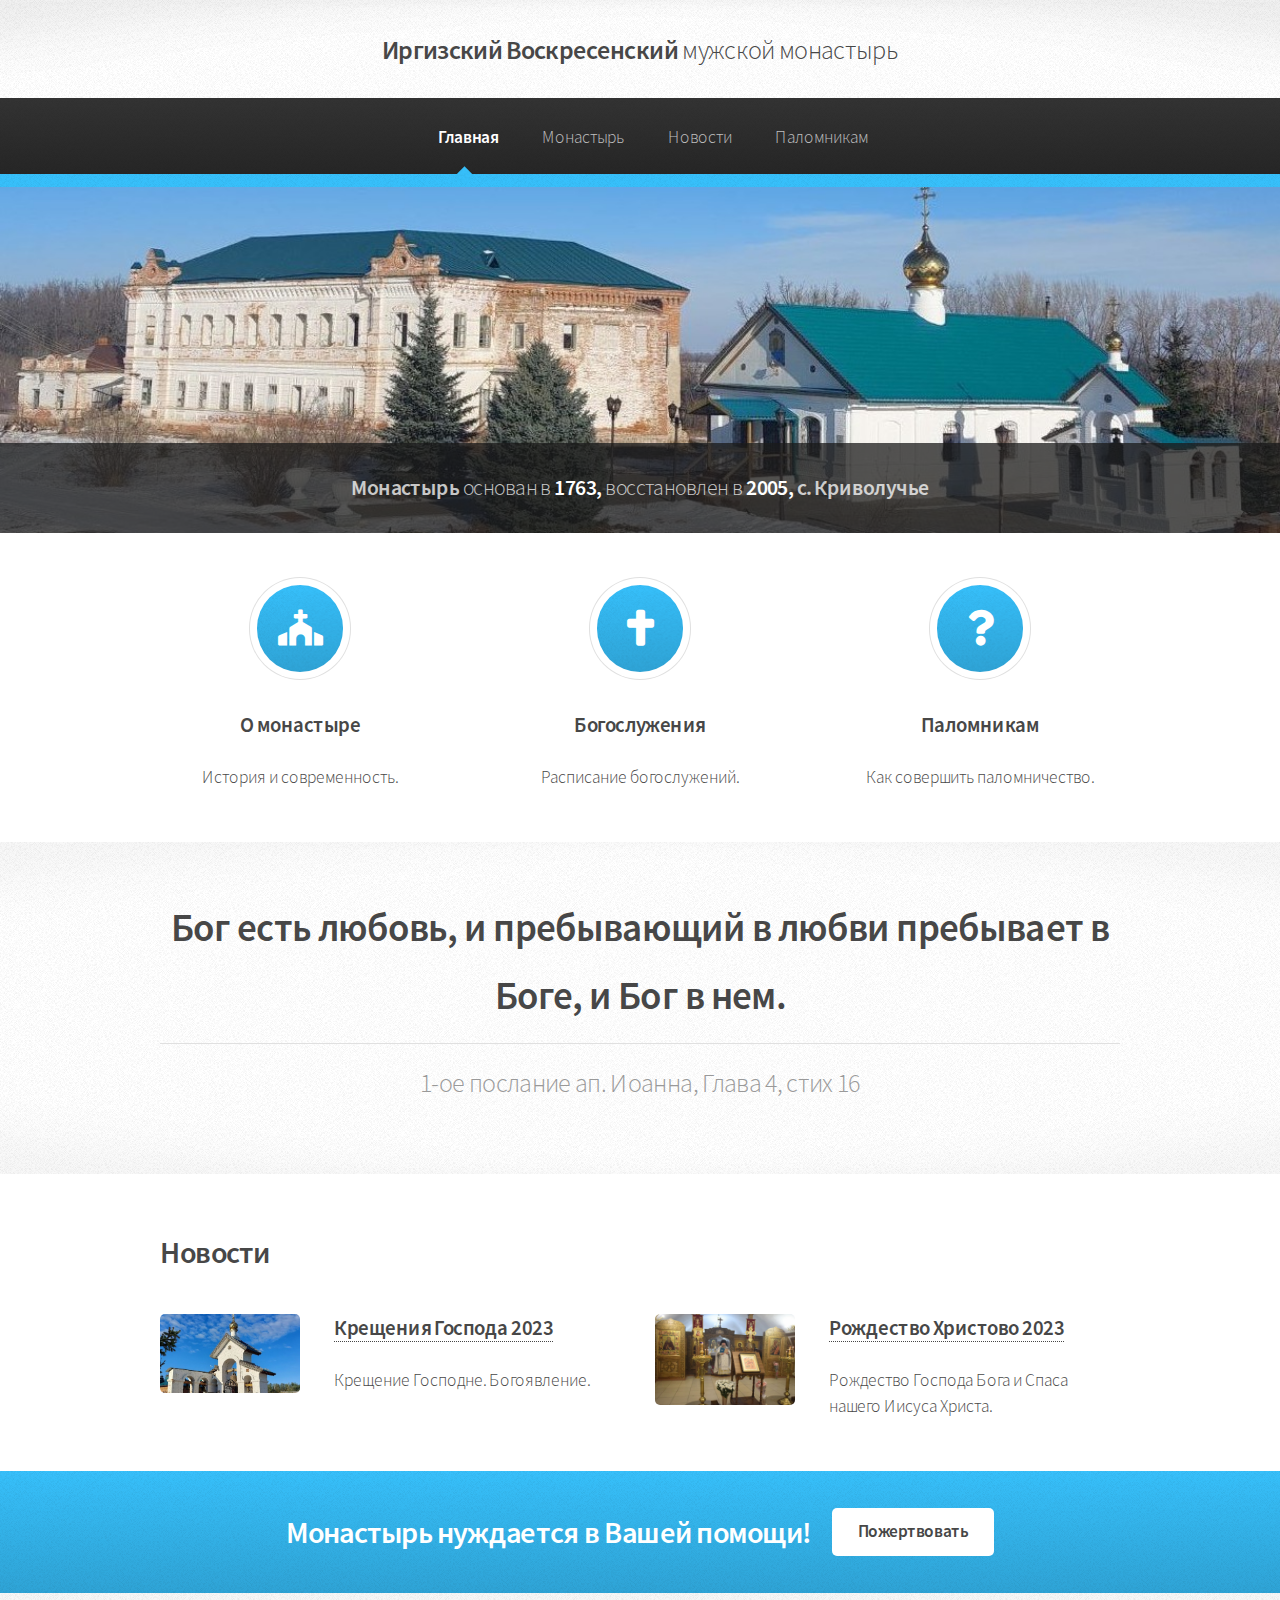
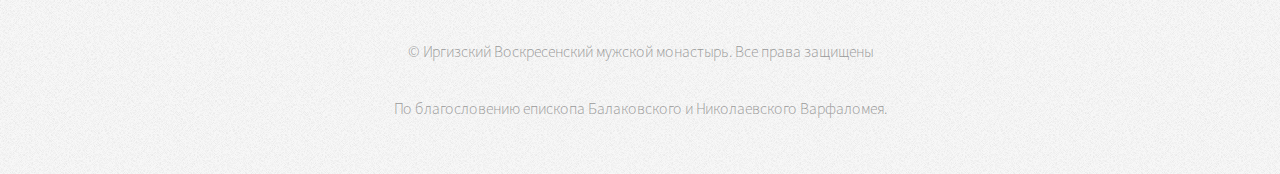
==== index.html @ f7e7fb21 "first commit" ====
<!DOCTYPE HTML>
<html lang="ru">
    <head>
	<meta name="generator" content="Hugo 0.111.3">

<title>Иргизский Воскресенский мужской монастырь, г. Балаково</title>
<meta charset="utf-8" />
<meta name="viewport" content="width=device-width, initial-scale=1, user-scalable=no" />
<link rel="stylesheet" href="/style.css" />
<meta property="og:title" content="Главная" />
<meta property="og:description" content="" />
<meta property="og:type" content="website" />
<meta property="og:url" content="http://example.org/" />
</head>
    <body class="is-preload">
        <div id="page-wrapper"><div id="header">
    <h1><a href="http://example.org/" id="logo">
        Иргизский Воскресенский <em>мужской монастырь</em>
    </a></h1>

    <nav id="nav">
        <ul>
                <li class="current">
                    <a href="/">Главная</a>
                <li class="">
                    <a href="/%D0%BC%D0%BE%D0%BD%D0%B0%D1%81%D1%82%D1%8B%D1%80%D1%8C/">Монастырь</a><ul>
                        <li class="">
                            <a href="/%D0%BC%D0%BE%D0%BD%D0%B0%D1%81%D1%82%D1%8B%D1%80%D1%8C/%D0%B4%D1%83%D1%85%D0%BE%D0%B2%D0%B5%D0%BD%D1%81%D1%82%D0%B2%D0%BE/">Духовенство</a>
                        <li class="">
                            <a href="/%D0%BC%D0%BE%D0%BD%D0%B0%D1%81%D1%82%D1%8B%D1%80%D1%8C/%D0%B1%D0%BE%D0%B3%D0%BE%D1%81%D0%BB%D1%83%D0%B6%D0%B5%D0%BD%D0%B8%D1%8F/">Богослужения</a>
                        <li class="">
                            <a href="/%D0%BC%D0%BE%D0%BD%D0%B0%D1%81%D1%82%D1%8B%D1%80%D1%8C/%D0%B8%D1%81%D1%82%D0%BE%D1%80%D0%B8%D1%8F/">История</a>
                    </ul>
                <li class="">
                    <a href="/%D0%BD%D0%BE%D0%B2%D0%BE%D1%81%D1%82%D0%B8/">Новости</a>
                <li class="">
                    <a href="/%D0%BF%D0%B0%D0%BB%D0%BE%D0%BC%D0%BD%D0%B8%D0%BA%D0%B0%D0%BC/">Паломникам</a>
        </ul>
    </nav>
</div>
<section id="banner">
    <header>
        <h2><em><strong>Монастырь</strong></em> <em>основан в</em> 1763, <em>восстановлен в</em> 2005, <em><strong>с. Криволучье</strong></em></h2>
    </header>
</section>
<section class="wrapper style1">
    <div class="container">
        <div class="row gtr-200">
                <section class="col-4 col-12-narrower">
                    <div class="box highlight">
                        <i class="icon solid major fa-church"></i>
                        <h3>О монастыре</h3>
                        <p>История и современность.</p>
                    </div>
                </section>
                <section class="col-4 col-12-narrower">
                    <div class="box highlight">
                        <i class="icon solid major fa-cross"></i>
                        <h3>Богослужения</h3>
                        <p>Расписание богослужений.</p>
                    </div>
                </section>
                <section class="col-4 col-12-narrower">
                    <div class="box highlight">
                        <i class="icon solid major fa-question"></i>
                        <h3>Паломникам</h3>
                        <p>Как совершить паломничество.</p>
                    </div>
                </section>
        </div>
    </div>
</section>
<section class="wrapper style2">
    <div class="container">
        <header class="major">
            <h2>Бог есть любовь, и пребывающий в любви пребывает в Боге, и Бог в нем.</h2><p>1-ое послание ап. Иоанна, Глава 4, стих 16</p>
        </header>
    </div>
</section>
<section class="wrapper style1">
    <div class="container">
        <h2>Новости</h2>
                <div class="row">
            <section class="col-6 col-12-narrower">
    <div class="box post">
        <a href="/%D0%BD%D0%BE%D0%B2%D0%BE%D1%81%D1%82%D0%B8/%D0%B1%D0%BE%D0%B3%D0%BE%D1%8F%D0%B2%D0%BB%D0%B5%D0%BD%D0%B8%D0%B5-2023/" class="image left"><img src="/images/irgizskiy-monastyr.jpg" alt="" /></a>
        <div class="inner">
            <h3><a href="/%D0%BD%D0%BE%D0%B2%D0%BE%D1%81%D1%82%D0%B8/%D0%B1%D0%BE%D0%B3%D0%BE%D1%8F%D0%B2%D0%BB%D0%B5%D0%BD%D0%B8%D0%B5-2023/">Крещения Господа 2023</a></h3>
            
            <p>
                Крещение Господне. Богоявление.
            </p>
        </div>
    </div>
</section>
<section class="col-6 col-12-narrower">
    <div class="box post">
        <a href="/%D0%BD%D0%BE%D0%B2%D0%BE%D1%81%D1%82%D0%B8/%D1%80%D0%BE%D0%B6%D0%B4%D0%B5%D1%81%D1%82%D0%B2%D0%BE-%D1%85%D1%80%D0%B8%D1%81%D1%82%D0%BE%D0%B2%D0%BE-2023/" class="image left"><img src="/images/%d0%bc%d0%be%d0%bd%d0%b0%d1%81%d1%82%d1%8b%d1%80%d1%8c_%d1%80%d0%be%d0%b6%d0%b4%d0%b5%d1%81%d1%82%d0%b2%d0%be_2023-01-07_03-00-58.jpg" alt="" /></a>
        <div class="inner">
            <h3><a href="/%D0%BD%D0%BE%D0%B2%D0%BE%D1%81%D1%82%D0%B8/%D1%80%D0%BE%D0%B6%D0%B4%D0%B5%D1%81%D1%82%D0%B2%D0%BE-%D1%85%D1%80%D0%B8%D1%81%D1%82%D0%BE%D0%B2%D0%BE-2023/">Рождество Христово 2023</a></h3>
            
            <p>
                Рождество Господа Бога и Спаса нашего Иисуса Христа.
            </p>
        </div>
    </div>
</section>
</div>
    </div>
</section>
<section id="cta" class="wrapper style3">
    <div class="container">
        <header>
            <h2>Монастырь нуждается в Вашей помощи!</h2>
                <a href="#" class="button">Пожертвовать</a>
        </header>
    </div>
</section>
<div id="footer">
    <div class="container">
        <div class="row">
        </div>
    </div>

    <ul class="icons">
    </ul>

    <div class="copyright">
        <ul class="menu">
            
                <li>© Иргизский Воскресенский мужской монастырь. Все права защищены
            
        </ul>
    </div>
    <div class="copyright">
        По благословению епископа Балаковского и Николаевского Варфаломея. 
    </div>
</div>
</div><script src="/js/jquery.min.js"></script>
<script src="/js/jquery.dropotron.min.js"></script>
<script src="/js/browser.min.js"></script>
<script src="/js/breakpoints.min.js"></script>
<script src="/js/util.js"></script>
<script src="/js/main.js"></script>
</body>
</html>
---- style.css ----
@import url("css/fontawesome-all.min.css");@import url("css/font-source-sans-pro.css");html,body,div,span,applet,object,iframe,h1,h2,h3,h4,h5,h6,p,blockquote,pre,a,abbr,acronym,address,big,cite,code,del,dfn,em,img,ins,kbd,q,s,samp,small,strike,strong,sub,sup,tt,var,b,u,i,center,dl,dt,dd,ol,ul,li,fieldset,form,label,legend,table,caption,tbody,tfoot,thead,tr,th,td,article,aside,canvas,details,embed,figure,figcaption,footer,header,hgroup,menu,nav,output,ruby,section,summary,time,mark,audio,video{margin:0;padding:0;border:0;font-size:100%;font:inherit;vertical-align:baseline}article,aside,details,figcaption,figure,footer,header,hgroup,menu,nav,section{display:block}body{line-height:1}ol,ul{list-style:none}blockquote,q{quotes:none}blockquote:before,blockquote:after,q:before,q:after{content:'';content:none}table{border-collapse:collapse;border-spacing:0}body{-webkit-text-size-adjust:none}mark{background-color:transparent;color:inherit}input::-moz-focus-inner{border:0;padding:0}input,select,textarea{-moz-appearance:none;-webkit-appearance:none;-ms-appearance:none;appearance:none}html{box-sizing:border-box}*,*:before,*:after{box-sizing:inherit}body{background:#f7f7f7 url("images/bg01.png")}body.is-preload *,body.is-preload *:before,body.is-preload *:after{-moz-animation:none !important;-webkit-animation:none !important;-ms-animation:none !important;animation:none !important;-moz-transition:none !important;-webkit-transition:none !important;-ms-transition:none !important;transition:none !important}body,input,select,textarea{color:#474747;font-family:'Source Sans Pro', sans-serif;font-size:16pt;font-weight:300;line-height:1.65em}a{-moz-transition:color 0.2s ease-in-out, border-color 0.2s ease-in-out, opacity 0.2s ease-in-out;-webkit-transition:color 0.2s ease-in-out, border-color 0.2s ease-in-out, opacity 0.2s ease-in-out;-ms-transition:color 0.2s ease-in-out, border-color 0.2s ease-in-out, opacity 0.2s ease-in-out;transition:color 0.2s ease-in-out, border-color 0.2s ease-in-out, opacity 0.2s ease-in-out;color:#37c0fb;text-decoration:none;border-bottom:dotted 1px}a:hover{color:#37c0fb;border-bottom-color:transparent}strong,b{font-weight:600}em,i{font-style:italic}p,ul,ol,dl,table,blockquote{margin:0 0 2em 0}h1,h2,h3,h4,h5,h6{color:inherit;font-weight:600;line-height:1.75em;margin-bottom:1em}h1 a,h2 a,h3 a,h4 a,h5 a,h6 a{color:inherit;text-decoration:none}h1 em,h2 em,h3 em,h4 em,h5 em,h6 em{font-style:normal;font-weight:300}h2{font-size:1.75em;letter-spacing:-0.025em}h3{font-size:1.2em;letter-spacing:-0.025em}sub{font-size:0.8em;position:relative;top:0.5em}sup{font-size:0.8em;position:relative;top:-0.5em}hr{border-top:solid 1px #e0e0e0;border:0;margin-bottom:1.5em}blockquote{border-left:solid 0.5em #e0e0e0;font-style:italic;padding:1em 0 1em 2em}time{font-size:1rem}.container{margin:0 auto;max-width:100%;width:1400px}@media screen and (max-width: 1680px){.container{width:1200px}}@media screen and (max-width: 1280px){.container{width:960px}}@media screen and (max-width: 980px){.container{width:95%}}@media screen and (max-width: 840px){.container{width:95%}}@media screen and (max-width: 736px){.container{width:90%}}@media screen and (max-width: 480px){.container{width:100%}}.row{display:flex;flex-wrap:wrap;box-sizing:border-box;align-items:stretch}.row>*{box-sizing:border-box}.row.gtr-uniform>*>:last-child{margin-bottom:0}.row.aln-left{justify-content:flex-start}.row.aln-center{justify-content:center}.row.aln-right{justify-content:flex-end}.row.aln-top{align-items:flex-start}.row.aln-middle{align-items:center}.row.aln-bottom{align-items:flex-end}.row>.imp{order:-1}.row>.col-1{width:8.33333333%}.row>.off-1{margin-left:8.33333333%}.row>.col-2{width:16.66666667%}.row>.off-2{margin-left:16.66666667%}.row>.col-3{width:25%}.row>.off-3{margin-left:25%}.row>.col-4{width:33.33333333%}.row>.off-4{margin-left:33.33333333%}.row>.col-5{width:41.66666667%}.row>.off-5{margin-left:41.66666667%}.row>.col-6{width:50%}.row>.off-6{margin-left:50%}.row>.col-7{width:58.33333333%}.row>.off-7{margin-left:58.33333333%}.row>.col-8{width:66.66666667%}.row>.off-8{margin-left:66.66666667%}.row>.col-9{width:75%}.row>.off-9{margin-left:75%}.row>.col-10{width:83.33333333%}.row>.off-10{margin-left:83.33333333%}.row>.col-11{width:91.66666667%}.row>.off-11{margin-left:91.66666667%}.row>.col-12{width:100%}.row>.off-12{margin-left:100%}.row.gtr-0{margin-top:0px;margin-left:0px}.row.gtr-0>*{padding:0px 0 0 0px}.row.gtr-0.gtr-uniform{margin-top:0px}.row.gtr-0.gtr-uniform>*{padding-top:0px}.row.gtr-25{margin-top:-12.5px;margin-left:-12.5px}.row.gtr-25>*{padding:12.5px 0 0 12.5px}.row.gtr-25.gtr-uniform{margin-top:-12.5px}.row.gtr-25.gtr-uniform>*{padding-top:12.5px}.row.gtr-50{margin-top:-25px;margin-left:-25px}.row.gtr-50>*{padding:25px 0 0 25px}.row.gtr-50.gtr-uniform{margin-top:-25px}.row.gtr-50.gtr-uniform>*{padding-top:25px}.row{margin-top:-50px;margin-left:-50px}.row>*{padding:50px 0 0 50px}.row.gtr-uniform{margin-top:-50px}.row.gtr-uniform>*{padding-top:50px}.row.gtr-150{margin-top:-75px;margin-left:-75px}.row.gtr-150>*{padding:75px 0 0 75px}.row.gtr-150.gtr-uniform{margin-top:-75px}.row.gtr-150.gtr-uniform>*{padding-top:75px}.row.gtr-200{margin-top:-100px;margin-left:-100px}.row.gtr-200>*{padding:100px 0 0 100px}.row.gtr-200.gtr-uniform{margin-top:-100px}.row.gtr-200.gtr-uniform>*{padding-top:100px}@media screen and (max-width: 1680px){.row{display:flex;flex-wrap:wrap;box-sizing:border-box;align-items:stretch}.row>*{box-sizing:border-box}.row.gtr-uniform>*>:last-child{margin-bottom:0}.row.aln-left{justify-content:flex-start}.row.aln-center{justify-content:center}.row.aln-right{justify-content:flex-end}.row.aln-top{align-items:flex-start}.row.aln-middle{align-items:center}.row.aln-bottom{align-items:flex-end}.row>.imp-wide{order:-1}.row>.col-1-wide{width:8.33333333%}.row>.off-1-wide{margin-left:8.33333333%}.row>.col-2-wide{width:16.66666667%}.row>.off-2-wide{margin-left:16.66666667%}.row>.col-3-wide{width:25%}.row>.off-3-wide{margin-left:25%}.row>.col-4-wide{width:33.33333333%}.row>.off-4-wide{margin-left:33.33333333%}.row>.col-5-wide{width:41.66666667%}.row>.off-5-wide{margin-left:41.66666667%}.row>.col-6-wide{width:50%}.row>.off-6-wide{margin-left:50%}.row>.col-7-wide{width:58.33333333%}.row>.off-7-wide{margin-left:58.33333333%}.row>.col-8-wide{width:66.66666667%}.row>.off-8-wide{margin-left:66.66666667%}.row>.col-9-wide{width:75%}.row>.off-9-wide{margin-left:75%}.row>.col-10-wide{width:83.33333333%}.row>.off-10-wide{margin-left:83.33333333%}.row>.col-11-wide{width:91.66666667%}.row>.off-11-wide{margin-left:91.66666667%}.row>.col-12-wide{width:100%}.row>.off-12-wide{margin-left:100%}.row.gtr-0{margin-top:0px;margin-left:0px}.row.gtr-0>*{padding:0px 0 0 0px}.row.gtr-0.gtr-uniform{margin-top:0px}.row.gtr-0.gtr-uniform>*{padding-top:0px}.row.gtr-25{margin-top:-10px;margin-left:-10px}.row.gtr-25>*{padding:10px 0 0 10px}.row.gtr-25.gtr-uniform{margin-top:-10px}.row.gtr-25.gtr-uniform>*{padding-top:10px}.row.gtr-50{margin-top:-20px;margin-left:-20px}.row.gtr-50>*{padding:20px 0 0 20px}.row.gtr-50.gtr-uniform{margin-top:-20px}.row.gtr-50.gtr-uniform>*{padding-top:20px}.row{margin-top:-40px;margin-left:-40px}.row>*{padding:40px 0 0 40px}.row.gtr-uniform{margin-top:-40px}.row.gtr-uniform>*{padding-top:40px}.row.gtr-150{margin-top:-60px;margin-left:-60px}.row.gtr-150>*{padding:60px 0 0 60px}.row.gtr-150.gtr-uniform{margin-top:-60px}.row.gtr-150.gtr-uniform>*{padding-top:60px}.row.gtr-200{margin-top:-80px;margin-left:-80px}.row.gtr-200>*{padding:80px 0 0 80px}.row.gtr-200.gtr-uniform{margin-top:-80px}.row.gtr-200.gtr-uniform>*{padding-top:80px}}@media screen and (max-width: 1280px){.row{display:flex;flex-wrap:wrap;box-sizing:border-box;align-items:stretch}.row>*{box-sizing:border-box}.row.gtr-uniform>*>:last-child{margin-bottom:0}.row.aln-left{justify-content:flex-start}.row.aln-center{justify-content:center}.row.aln-right{justify-content:flex-end}.row.aln-top{align-items:flex-start}.row.aln-middle{align-items:center}.row.aln-bottom{align-items:flex-end}.row>.imp-normal{order:-1}.row>.col-1-normal{width:8.33333333%}.row>.off-1-normal{margin-left:8.33333333%}.row>.col-2-normal{width:16.66666667%}.row>.off-2-normal{margin-left:16.66666667%}.row>.col-3-normal{width:25%}.row>.off-3-normal{margin-left:25%}.row>.col-4-normal{width:33.33333333%}.row>.off-4-normal{margin-left:33.33333333%}.row>.col-5-normal{width:41.66666667%}.row>.off-5-normal{margin-left:41.66666667%}.row>.col-6-normal{width:50%}.row>.off-6-normal{margin-left:50%}.row>.col-7-normal{width:58.33333333%}.row>.off-7-normal{margin-left:58.33333333%}.row>.col-8-normal{width:66.66666667%}.row>.off-8-normal{margin-left:66.66666667%}.row>.col-9-normal{width:75%}.row>.off-9-normal{margin-left:75%}.row>.col-10-normal{width:83.33333333%}.row>.off-10-normal{margin-left:83.33333333%}.row>.col-11-normal{width:91.66666667%}.row>.off-11-normal{margin-left:91.66666667%}.row>.col-12-normal{width:100%}.row>.off-12-normal{margin-left:100%}.row.gtr-0{margin-top:0px;margin-left:0px}.row.gtr-0>*{padding:0px 0 0 0px}.row.gtr-0.gtr-uniform{margin-top:0px}.row.gtr-0.gtr-uniform>*{padding-top:0px}.row.gtr-25{margin-top:-7.5px;margin-left:-7.5px}.row.gtr-25>*{padding:7.5px 0 0 7.5px}.row.gtr-25.gtr-uniform{margin-top:-7.5px}.row.gtr-25.gtr-uniform>*{padding-top:7.5px}.row.gtr-50{margin-top:-15px;margin-left:-15px}.row.gtr-50>*{padding:15px 0 0 15px}.row.gtr-50.gtr-uniform{margin-top:-15px}.row.gtr-50.gtr-uniform>*{padding-top:15px}.row{margin-top:-30px;margin-left:-30px}.row>*{padding:30px 0 0 30px}.row.gtr-uniform{margin-top:-30px}.row.gtr-uniform>*{padding-top:30px}.row.gtr-150{margin-top:-45px;margin-left:-45px}.row.gtr-150>*{padding:45px 0 0 45px}.row.gtr-150.gtr-uniform{margin-top:-45px}.row.gtr-150.gtr-uniform>*{padding-top:45px}.row.gtr-200{margin-top:-60px;margin-left:-60px}.row.gtr-200>*{padding:60px 0 0 60px}.row.gtr-200.gtr-uniform{margin-top:-60px}.row.gtr-200.gtr-uniform>*{padding-top:60px}}@media screen and (max-width: 980px){.row{display:flex;flex-wrap:wrap;box-sizing:border-box;align-items:stretch}.row>*{box-sizing:border-box}.row.gtr-uniform>*>:last-child{margin-bottom:0}.row.aln-left{justify-content:flex-start}.row.aln-center{justify-content:center}.row.aln-right{justify-content:flex-end}.row.aln-top{align-items:flex-start}.row.aln-middle{align-items:center}.row.aln-bottom{align-items:flex-end}.row>.imp-narrow{order:-1}.row>.col-1-narrow{width:8.33333333%}.row>.off-1-narrow{margin-left:8.33333333%}.row>.col-2-narrow{width:16.66666667%}.row>.off-2-narrow{margin-left:16.66666667%}.row>.col-3-narrow{width:25%}.row>.off-3-narrow{margin-left:25%}.row>.col-4-narrow{width:33.33333333%}.row>.off-4-narrow{margin-left:33.33333333%}.row>.col-5-narrow{width:41.66666667%}.row>.off-5-narrow{margin-left:41.66666667%}.row>.col-6-narrow{width:50%}.row>.off-6-narrow{margin-left:50%}.row>.col-7-narrow{width:58.33333333%}.row>.off-7-narrow{margin-left:58.33333333%}.row>.col-8-narrow{width:66.66666667%}.row>.off-8-narrow{margin-left:66.66666667%}.row>.col-9-narrow{width:75%}.row>.off-9-narrow{margin-left:75%}.row>.col-10-narrow{width:83.33333333%}.row>.off-10-narrow{margin-left:83.33333333%}.row>.col-11-narrow{width:91.66666667%}.row>.off-11-narrow{margin-left:91.66666667%}.row>.col-12-narrow{width:100%}.row>.off-12-narrow{margin-left:100%}.row.gtr-0{margin-top:0px;margin-left:0px}.row.gtr-0>*{padding:0px 0 0 0px}.row.gtr-0.gtr-uniform{margin-top:0px}.row.gtr-0.gtr-uniform>*{padding-top:0px}.row.gtr-25{margin-top:-7.5px;margin-left:-7.5px}.row.gtr-25>*{padding:7.5px 0 0 7.5px}.row.gtr-25.gtr-uniform{margin-top:-7.5px}.row.gtr-25.gtr-uniform>*{padding-top:7.5px}.row.gtr-50{margin-top:-15px;margin-left:-15px}.row.gtr-50>*{padding:15px 0 0 15px}.row.gtr-50.gtr-uniform{margin-top:-15px}.row.gtr-50.gtr-uniform>*{padding-top:15px}.row{margin-top:-30px;margin-left:-30px}.row>*{padding:30px 0 0 30px}.row.gtr-uniform{margin-top:-30px}.row.gtr-uniform>*{padding-top:30px}.row.gtr-150{margin-top:-45px;margin-left:-45px}.row.gtr-150>*{padding:45px 0 0 45px}.row.gtr-150.gtr-uniform{margin-top:-45px}.row.gtr-150.gtr-uniform>*{padding-top:45px}.row.gtr-200{margin-top:-60px;margin-left:-60px}.row.gtr-200>*{padding:60px 0 0 60px}.row.gtr-200.gtr-uniform{margin-top:-60px}.row.gtr-200.gtr-uniform>*{padding-top:60px}}@media screen and (max-width: 840px){.row{display:flex;flex-wrap:wrap;box-sizing:border-box;align-items:stretch}.row>*{box-sizing:border-box}.row.gtr-uniform>*>:last-child{margin-bottom:0}.row.aln-left{justify-content:flex-start}.row.aln-center{justify-content:center}.row.aln-right{justify-content:flex-end}.row.aln-top{align-items:flex-start}.row.aln-middle{align-items:center}.row.aln-bottom{align-items:flex-end}.row>.imp-narrower{order:-1}.row>.col-1-narrower{width:8.33333333%}.row>.off-1-narrower{margin-left:8.33333333%}.row>.col-2-narrower{width:16.66666667%}.row>.off-2-narrower{margin-left:16.66666667%}.row>.col-3-narrower{width:25%}.row>.off-3-narrower{margin-left:25%}.row>.col-4-narrower{width:33.33333333%}.row>.off-4-narrower{margin-left:33.33333333%}.row>.col-5-narrower{width:41.66666667%}.row>.off-5-narrower{margin-left:41.66666667%}.row>.col-6-narrower{width:50%}.row>.off-6-narrower{margin-left:50%}.row>.col-7-narrower{width:58.33333333%}.row>.off-7-narrower{margin-left:58.33333333%}.row>.col-8-narrower{width:66.66666667%}.row>.off-8-narrower{margin-left:66.66666667%}.row>.col-9-narrower{width:75%}.row>.off-9-narrower{margin-left:75%}.row>.col-10-narrower{width:83.33333333%}.row>.off-10-narrower{margin-left:83.33333333%}.row>.col-11-narrower{width:91.66666667%}.row>.off-11-narrower{margin-left:91.66666667%}.row>.col-12-narrower{width:100%}.row>.off-12-narrower{margin-left:100%}.row.gtr-0{margin-top:0px;margin-left:0px}.row.gtr-0>*{padding:0px 0 0 0px}.row.gtr-0.gtr-uniform{margin-top:0px}.row.gtr-0.gtr-uniform>*{padding-top:0px}.row.gtr-25{margin-top:-7.5px;margin-left:-7.5px}.row.gtr-25>*{padding:7.5px 0 0 7.5px}.row.gtr-25.gtr-uniform{margin-top:-7.5px}.row.gtr-25.gtr-uniform>*{padding-top:7.5px}.row.gtr-50{margin-top:-15px;margin-left:-15px}.row.gtr-50>*{padding:15px 0 0 15px}.row.gtr-50.gtr-uniform{margin-top:-15px}.row.gtr-50.gtr-uniform>*{padding-top:15px}.row{margin-top:-30px;margin-left:-30px}.row>*{padding:30px 0 0 30px}.row.gtr-uniform{margin-top:-30px}.row.gtr-uniform>*{padding-top:30px}.row.gtr-150{margin-top:-45px;margin-left:-45px}.row.gtr-150>*{padding:45px 0 0 45px}.row.gtr-150.gtr-uniform{margin-top:-45px}.row.gtr-150.gtr-uniform>*{padding-top:45px}.row.gtr-200{margin-top:-60px;margin-left:-60px}.row.gtr-200>*{padding:60px 0 0 60px}.row.gtr-200.gtr-uniform{margin-top:-60px}.row.gtr-200.gtr-uniform>*{padding-top:60px}}@media screen and (max-width: 736px){.row{display:flex;flex-wrap:wrap;box-sizing:border-box;align-items:stretch}.row>*{box-sizing:border-box}.row.gtr-uniform>*>:last-child{margin-bottom:0}.row.aln-left{justify-content:flex-start}.row.aln-center{justify-content:center}.row.aln-right{justify-content:flex-end}.row.aln-top{align-items:flex-start}.row.aln-middle{align-items:center}.row.aln-bottom{align-items:flex-end}.row>.imp-mobile{order:-1}.row>.col-1-mobile{width:8.33333333%}.row>.off-1-mobile{margin-left:8.33333333%}.row>.col-2-mobile{width:16.66666667%}.row>.off-2-mobile{margin-left:16.66666667%}.row>.col-3-mobile{width:25%}.row>.off-3-mobile{margin-left:25%}.row>.col-4-mobile{width:33.33333333%}.row>.off-4-mobile{margin-left:33.33333333%}.row>.col-5-mobile{width:41.66666667%}.row>.off-5-mobile{margin-left:41.66666667%}.row>.col-6-mobile{width:50%}.row>.off-6-mobile{margin-left:50%}.row>.col-7-mobile{width:58.33333333%}.row>.off-7-mobile{margin-left:58.33333333%}.row>.col-8-mobile{width:66.66666667%}.row>.off-8-mobile{margin-left:66.66666667%}.row>.col-9-mobile{width:75%}.row>.off-9-mobile{margin-left:75%}.row>.col-10-mobile{width:83.33333333%}.row>.off-10-mobile{margin-left:83.33333333%}.row>.col-11-mobile{width:91.66666667%}.row>.off-11-mobile{margin-left:91.66666667%}.row>.col-12-mobile{width:100%}.row>.off-12-mobile{margin-left:100%}.row.gtr-0{margin-top:0px;margin-left:0px}.row.gtr-0>*{padding:0px 0 0 0px}.row.gtr-0.gtr-uniform{margin-top:0px}.row.gtr-0.gtr-uniform>*{padding-top:0px}.row.gtr-25{margin-top:-5px;margin-left:-5px}.row.gtr-25>*{padding:5px 0 0 5px}.row.gtr-25.gtr-uniform{margin-top:-5px}.row.gtr-25.gtr-uniform>*{padding-top:5px}.row.gtr-50{margin-top:-10px;margin-left:-10px}.row.gtr-50>*{padding:10px 0 0 10px}.row.gtr-50.gtr-uniform{margin-top:-10px}.row.gtr-50.gtr-uniform>*{padding-top:10px}.row{margin-top:-20px;margin-left:-20px}.row>*{padding:20px 0 0 20px}.row.gtr-uniform{margin-top:-20px}.row.gtr-uniform>*{padding-top:20px}.row.gtr-150{margin-top:-30px;margin-left:-30px}.row.gtr-150>*{padding:30px 0 0 30px}.row.gtr-150.gtr-uniform{margin-top:-30px}.row.gtr-150.gtr-uniform>*{padding-top:30px}.row.gtr-200{margin-top:-40px;margin-left:-40px}.row.gtr-200>*{padding:40px 0 0 40px}.row.gtr-200.gtr-uniform{margin-top:-40px}.row.gtr-200.gtr-uniform>*{padding-top:40px}}@media screen and (max-width: 480px){.row{display:flex;flex-wrap:wrap;box-sizing:border-box;align-items:stretch}.row>*{box-sizing:border-box}.row.gtr-uniform>*>:last-child{margin-bottom:0}.row.aln-left{justify-content:flex-start}.row.aln-center{justify-content:center}.row.aln-right{justify-content:flex-end}.row.aln-top{align-items:flex-start}.row.aln-middle{align-items:center}.row.aln-bottom{align-items:flex-end}.row>.imp-mobilep{order:-1}.row>.col-1-mobilep{width:8.33333333%}.row>.off-1-mobilep{margin-left:8.33333333%}.row>.col-2-mobilep{width:16.66666667%}.row>.off-2-mobilep{margin-left:16.66666667%}.row>.col-3-mobilep{width:25%}.row>.off-3-mobilep{margin-left:25%}.row>.col-4-mobilep{width:33.33333333%}.row>.off-4-mobilep{margin-left:33.33333333%}.row>.col-5-mobilep{width:41.66666667%}.row>.off-5-mobilep{margin-left:41.66666667%}.row>.col-6-mobilep{width:50%}.row>.off-6-mobilep{margin-left:50%}.row>.col-7-mobilep{width:58.33333333%}.row>.off-7-mobilep{margin-left:58.33333333%}.row>.col-8-mobilep{width:66.66666667%}.row>.off-8-mobilep{margin-left:66.66666667%}.row>.col-9-mobilep{width:75%}.row>.off-9-mobilep{margin-left:75%}.row>.col-10-mobilep{width:83.33333333%}.row>.off-10-mobilep{margin-left:83.33333333%}.row>.col-11-mobilep{width:91.66666667%}.row>.off-11-mobilep{margin-left:91.66666667%}.row>.col-12-mobilep{width:100%}.row>.off-12-mobilep{margin-left:100%}.row.gtr-0{margin-top:0px;margin-left:0px}.row.gtr-0>*{padding:0px 0 0 0px}.row.gtr-0.gtr-uniform{margin-top:0px}.row.gtr-0.gtr-uniform>*{padding-top:0px}.row.gtr-25{margin-top:-5px;margin-left:-5px}.row.gtr-25>*{padding:5px 0 0 5px}.row.gtr-25.gtr-uniform{margin-top:-5px}.row.gtr-25.gtr-uniform>*{padding-top:5px}.row.gtr-50{margin-top:-10px;margin-left:-10px}.row.gtr-50>*{padding:10px 0 0 10px}.row.gtr-50.gtr-uniform{margin-top:-10px}.row.gtr-50.gtr-uniform>*{padding-top:10px}.row{margin-top:-20px;margin-left:-20px}.row>*{padding:20px 0 0 20px}.row.gtr-uniform{margin-top:-20px}.row.gtr-uniform>*{padding-top:20px}.row.gtr-150{margin-top:-30px;margin-left:-30px}.row.gtr-150>*{padding:30px 0 0 30px}.row.gtr-150.gtr-uniform{margin-top:-30px}.row.gtr-150.gtr-uniform>*{padding-top:30px}.row.gtr-200{margin-top:-40px;margin-left:-40px}.row.gtr-200>*{padding:40px 0 0 40px}.row.gtr-200.gtr-uniform{margin-top:-40px}.row.gtr-200.gtr-uniform>*{padding-top:40px}}section.special,article.special{text-align:center}header p{color:#999;font-size:1.25em;position:relative;margin-top:-1.25em;margin-bottom:0.25em}header.major{text-align:center;margin:0 0 2em 0}header.major h2{font-size:2.25em}header.major p{position:relative;border-top:solid 1px #e0e0e0;padding:1em 0 0 0;margin:0;top:-1em;font-size:1.5em;letter-spacing:-0.025em}footer{margin:0 0 3em 0}footer>:last-child{margin-bottom:0}footer.major{padding-top:3em}input[type="text"],input[type="password"],input[type="email"],textarea{-moz-appearance:none;-webkit-appearance:none;-ms-appearance:none;appearance:none;-moz-transition:border-color 0.2s ease-in-out;-webkit-transition:border-color 0.2s ease-in-out;-ms-transition:border-color 0.2s ease-in-out;transition:border-color 0.2s ease-in-out;background:#fff;border:solid 1px #e0e0e0;border-radius:5px;color:inherit;display:block;outline:0;padding:0.75em;text-decoration:none;width:100%}input[type="text"]:focus,input[type="password"]:focus,input[type="email"]:focus,textarea:focus{border-color:#37c0fb}input[type="text"],input[type="password"],input[type="email"]{line-height:1em}label{display:block;color:inherit;font-weight:600;line-height:1.75em;margin-bottom:0.5em}::-webkit-input-placeholder{color:#999;position:relative;top:3px}:-moz-placeholder{color:#999}::-moz-placeholder{color:#999}:-ms-input-placeholder{color:#999}.image{border:0;display:inline-block;position:relative;border-radius:5px}.image img{display:block;border-radius:5px}.image.left{display:block;float:left;margin:0 2em 2em 0;position:relative;top:0.25em}.image.left img{display:block;width:100%}.image.fit{display:block}.image.fit img{display:block;width:100%}.image.featured{display:block;margin:0 0 2em 0}.image.featured img{display:block;width:100%}.icon{text-decoration:none;position:relative;text-decoration:none}.icon:before{-moz-osx-font-smoothing:grayscale;-webkit-font-smoothing:antialiased;display:inline-block;font-style:normal;font-variant:normal;text-rendering:auto;line-height:1;text-transform:none !important;font-family:'Font Awesome 5 Free';font-weight:400}.icon>.label{display:none}.icon:before{line-height:inherit}.icon.solid:before{font-weight:900}.icon.brands:before{font-family:'Font Awesome 5 Brands'}.icon.major{text-align:center;cursor:default;background-color:#37c0fb;background-image:-moz-linear-gradient(top, rgba(0,0,0,0), rgba(0,0,0,0.15)),url("images/bg01.png");background-image:-webkit-linear-gradient(top, rgba(0,0,0,0), rgba(0,0,0,0.15)),url("images/bg01.png");background-image:-ms-linear-gradient(top, rgba(0,0,0,0), rgba(0,0,0,0.15)),url("images/bg01.png");background-image:linear-gradient(top, rgba(0,0,0,0), rgba(0,0,0,0.15)),url("images/bg01.png");color:#fff;border-radius:100%;display:inline-block;width:5em;height:5em;line-height:5em;box-shadow:0 0 0 7px white,0 0 0 8px #e0e0e0;margin:0 0 2em 0}.icon.major:before{font-size:36px}ol{list-style:decimal;padding-left:1.25em}ol li{padding-left:0.25em}ul{list-style:disc;padding-left:1em}ul li{padding-left:0.5em}ul.tags{list-style:none;font-size:1rem;display:flex;padding-left:0;margin-left:-8px}ul.links{list-style:none;padding-left:0}ul.links li{line-height:2.5em;padding-left:0}ul.icons{cursor:default;list-style:none;padding-left:0}ul.icons li{display:inline-block;line-height:1em;padding-left:1.5em}ul.icons li:first-child{padding-left:0}ul.icons li a,ul.icons li span{font-size:2em;border:0}ul.menu{list-style:none;padding-left:0}ul.menu li{border-left:solid 1px #e0e0e0;display:inline-block;padding:0 0 0 1em;margin:0 0 0 1em}ul.menu li:first-child{border-left:0;margin-left:0;padding-left:0}ul.actions{display:-moz-flex;display:-webkit-flex;display:-ms-flex;display:flex;cursor:default;list-style:none;margin-left:-1em;padding-left:0}ul.actions li{padding:0 0 0 1em;vertical-align:middle}ul.actions.special{-moz-justify-content:center;-webkit-justify-content:center;-ms-justify-content:center;justify-content:center;width:100%;margin-left:0}ul.actions.special li:first-child{padding-left:0}ul.actions.stacked{-moz-flex-direction:column;-webkit-flex-direction:column;-ms-flex-direction:column;flex-direction:column;margin-left:0}ul.actions.stacked li{padding:1.25em 0 0 0}ul.actions.stacked li:first-child{padding-top:0}ul.actions.fit{width:calc(100% + 1em)}ul.actions.fit li{-moz-flex-grow:1;-webkit-flex-grow:1;-ms-flex-grow:1;flex-grow:1;-moz-flex-shrink:1;-webkit-flex-shrink:1;-ms-flex-shrink:1;flex-shrink:1;width:100%}ul.actions.fit li>*{width:100%}ul.actions.fit.stacked{width:100%}@media screen and (max-width: 736px){ul.actions:not(.fixed){-moz-flex-direction:column;-webkit-flex-direction:column;-ms-flex-direction:column;flex-direction:column;margin-left:0;width:100% !important}ul.actions:not(.fixed) li{-moz-flex-grow:1;-webkit-flex-grow:1;-ms-flex-grow:1;flex-grow:1;-moz-flex-shrink:1;-webkit-flex-shrink:1;-ms-flex-shrink:1;flex-shrink:1;padding:1em 0 0 0;text-align:center;width:100%}ul.actions:not(.fixed) li>*{width:100%}ul.actions:not(.fixed) li:first-child{padding-top:0}ul.actions:not(.fixed) li input[type="submit"],ul.actions:not(.fixed) li input[type="reset"],ul.actions:not(.fixed) li input[type="button"],ul.actions:not(.fixed) li button,ul.actions:not(.fixed) li .button{width:100%}ul.actions:not(.fixed) li input[type="submit"].icon:before,ul.actions:not(.fixed) li input[type="reset"].icon:before,ul.actions:not(.fixed) li input[type="button"].icon:before,ul.actions:not(.fixed) li button.icon:before,ul.actions:not(.fixed) li .button.icon:before{margin-left:-0.5em}}table{width:100%}table.default{width:100%}table.default tbody tr{border-bottom:solid 1px #e0e0e0}table.default td{padding:0.5em 1em 0.5em 1em}table.default th{font-weight:600;padding:0.5em 1em 0.5em 1em;text-align:left}table.default thead{background-color:#555555;background-image:-moz-linear-gradient(top, rgba(0,0,0,0), rgba(0,0,0,0.15)),url("images/bg01.png");background-image:-webkit-linear-gradient(top, rgba(0,0,0,0), rgba(0,0,0,0.15)),url("images/bg01.png");background-image:-ms-linear-gradient(top, rgba(0,0,0,0), rgba(0,0,0,0.15)),url("images/bg01.png");background-image:linear-gradient(top, rgba(0,0,0,0), rgba(0,0,0,0.15)),url("images/bg01.png");color:#fff}input[type="submit"],input[type="reset"],input[type="button"],button,.button{-moz-appearance:none;-webkit-appearance:none;-ms-appearance:none;appearance:none;-moz-transition:background-color 0.2s ease-in-out, color 0.2s ease-in-out, box-shadow 0.2s ease-in-out;-webkit-transition:background-color 0.2s ease-in-out, color 0.2s ease-in-out, box-shadow 0.2s ease-in-out;-ms-transition:background-color 0.2s ease-in-out, color 0.2s ease-in-out, box-shadow 0.2s ease-in-out;transition:background-color 0.2s ease-in-out, color 0.2s ease-in-out, box-shadow 0.2s ease-in-out;background-image:-moz-linear-gradient(top, rgba(0,0,0,0), rgba(0,0,0,0.15)),url("images/bg01.png");background-image:-webkit-linear-gradient(top, rgba(0,0,0,0), rgba(0,0,0,0.15)),url("images/bg01.png");background-image:-ms-linear-gradient(top, rgba(0,0,0,0), rgba(0,0,0,0.15)),url("images/bg01.png");background-image:linear-gradient(top, rgba(0,0,0,0), rgba(0,0,0,0.15)),url("images/bg01.png");background-color:#37c0fb;border-radius:5px;border:0;color:#fff;cursor:pointer;display:inline-block;padding:0 1.5em;line-height:2.75em;min-width:9em;text-align:center;text-decoration:none;font-weight:600;letter-spacing:-0.025em}input[type="submit"]:hover,input[type="reset"]:hover,input[type="button"]:hover,button:hover,.button:hover{background-color:#50c8fc;color:#fff !important}input[type="submit"]:active,input[type="reset"]:active,input[type="button"]:active,button:active,.button:active{background-color:#1eb8fb;color:#fff}input[type="submit"].alt,input[type="reset"].alt,input[type="button"].alt,button.alt,.button.alt{background-color:#555555;color:#fff}input[type="submit"].alt:hover,input[type="reset"].alt:hover,input[type="button"].alt:hover,button.alt:hover,.button.alt:hover{background-color:#626262}input[type="submit"].alt:active,input[type="reset"].alt:active,input[type="button"].alt:active,button.alt:active,.button.alt:active{background-color:#484848}input[type="submit"].icon:before,input[type="reset"].icon:before,input[type="button"].icon:before,button.icon:before,.button.icon:before{margin-right:0.5em}input[type="submit"].fit,input[type="reset"].fit,input[type="button"].fit,button.fit,.button.fit{width:100%}input[type="submit"].small,input[type="reset"].small,input[type="button"].small,button.small,.button.small{font-size:0.8em}.box.highlight{text-align:center}.box.post{position:relative;margin:0 0 2em 0}.box.post:after{content:'';display:block;clear:both}.box.post .inner{margin-left:calc(30% + 2em)}.box.post .inner>:last-child{margin-bottom:0}.box.post .image{width:30%;margin:0}#header{text-align:center;padding:3em 0 0 0;background-color:#fff;background-image:url("images/bg02.png"),url("images/bg02.png"),url("images/bg01.png");background-position:top left,                   top left,                   top left;background-size:100% 6em,                   100% 6em,                   auto;background-repeat:no-repeat,                  no-repeat,                  repeat}#header h1{padding:0 0 2.75em 0;margin:0}#header h1 a{font-size:1.5em;letter-spacing:-0.025em;border:0}#nav{cursor:default;background-color:#333;background-image:-moz-linear-gradient(top, rgba(0,0,0,0), rgba(0,0,0,0.3)),url("images/bg01.png");background-image:-webkit-linear-gradient(top, rgba(0,0,0,0), rgba(0,0,0,0.3)),url("images/bg01.png");background-image:-ms-linear-gradient(top, rgba(0,0,0,0), rgba(0,0,0,0.3)),url("images/bg01.png");background-image:linear-gradient(top, rgba(0,0,0,0), rgba(0,0,0,0.3)),url("images/bg01.png");padding:0}#nav:after{content:'';display:block;width:100%;height:0.75em;background-color:#37c0fb;background-image:url("images/bg01.png")}#nav>ul{margin:0}#nav>ul>li{position:relative;display:inline-block;margin-left:1em}#nav>ul>li a{color:#c0c0c0;text-decoration:none;border:0;display:block;padding:1.5em 0.5em 1.35em 0.5em}#nav>ul>li:first-child{margin-left:0}#nav>ul>li:hover a{color:#fff}#nav>ul>li.current{font-weight:600}#nav>ul>li.current:before{-moz-transform:rotateZ(45deg);-webkit-transform:rotateZ(45deg);-ms-transform:rotateZ(45deg);transform:rotateZ(45deg);width:0.75em;height:0.75em;content:'';display:block;position:absolute;bottom:-0.5em;left:50%;margin-left:-0.375em;background-color:#37c0fb;background-image:url("images/bg01.png")}#nav>ul>li.current a{color:#fff}#nav>ul>li.active a{color:#fff}#nav>ul>li.active.current:before{opacity:0}#nav>ul>li>ul{display:none}.dropotron{background-image:-moz-linear-gradient(top, rgba(0,0,0,0.3), rgba(0,0,0,0)),url("images/bg01.png");background-image:-webkit-linear-gradient(top, rgba(0,0,0,0.3), rgba(0,0,0,0)),url("images/bg01.png");background-image:-ms-linear-gradient(top, rgba(0,0,0,0.3), rgba(0,0,0,0)),url("images/bg01.png");background-image:linear-gradient(top, rgba(0,0,0,0.3), rgba(0,0,0,0)),url("images/bg01.png");background-color:#333;border-radius:5px;color:#fff;min-width:10em;padding:1em 0;text-align:center;box-shadow:0 1em 1em 0 rgba(0,0,0,0.5);list-style:none}.dropotron>li{line-height:2em;padding:0 1.1em 0 1em}.dropotron>li>a{color:#c0c0c0;text-decoration:none;border:0}.dropotron>li.active>a,.dropotron>li:hover>a{color:#fff}.dropotron.level-0{border-radius:0 0 5px 5px;font-size:0.9em;padding-top:0;margin-top:-1px}#banner{background-image:url(/images/featured_2023-02-14_03-01-14_monastyr.jpg);background-position:center center;background-size:cover;height:28em;text-align:center;position:relative}#banner header{position:absolute;bottom:0;left:0;width:100%;background:#212121;background:rgba(27,27,27,0.75);color:#fff;padding:1.5em 0}#banner header h2{display:inline-block;margin:0;font-size:1.25em;vertical-align:middle}#banner header h2 em{opacity:0.75}#banner header h2 a{border-bottom-color:rgba(255,255,255,0.5)}#banner header h2 a:hover{border-bottom-color:transparent}#banner header .button{vertical-align:middle;margin-left:1em}.wrapper{padding:5em 0 3em 0}.wrapper.style1{background:#fff}.wrapper.style2{background-color:#fff;background-image:url("images/bg02.png"),url("images/bg03.png"),url("images/bg01.png");background-position:top left,                       bottom left,                    top left;background-size:100% 6em,                       100% 6em,                       auto;background-repeat:no-repeat,                      no-repeat,                      repeat}.wrapper.style3{background-color:#37c0fb;background-image:-moz-linear-gradient(top, rgba(0,0,0,0), rgba(0,0,0,0.15)),url("images/bg01.png");background-image:-webkit-linear-gradient(top, rgba(0,0,0,0), rgba(0,0,0,0.15)),url("images/bg01.png");background-image:-ms-linear-gradient(top, rgba(0,0,0,0), rgba(0,0,0,0.15)),url("images/bg01.png");background-image:linear-gradient(top, rgba(0,0,0,0), rgba(0,0,0,0.15)),url("images/bg01.png");color:#fff}.wrapper.style3 .button{background:#fff;color:#474747}.wrapper.style3 .button:hover{color:#37c0fb !important}#cta{text-align:center;padding:3.5em 0}#cta header h2{display:inline-block;vertical-align:middle;margin:0}#cta header .button{vertical-align:middle;margin-left:1em}#footer{padding:4em 0 8em 0}#footer a{color:inherit;border-bottom-color:rgba(71,71,71,0.25)}#footer a:hover{color:#37c0fb;border-bottom-color:transparent}#footer .container{margin-bottom:4em}#footer .icons{text-align:center;margin:0}#footer .icons a{color:#999}#footer .icons a:hover{color:#474747}#footer .copyright{color:#999;margin-top:1.5em;text-align:center;font-size:0.9em}@media screen and (max-width: 1680px){body,input,select,textarea{font-size:14pt;line-height:1.5em}#banner{height:24em}}@media screen and (max-width: 1280px){body,input,select,textarea{font-size:13pt;line-height:1.5em}ol{padding-left:1.25em}ol li{padding-left:0.25em}ul.icons li a,ul.icons li span{font-size:1.5em}#header{padding:2em 0 0 0}#header h1{padding:0 0 1.75em 0}#banner{height:20em}.wrapper{padding:3em 0 1em 0}#cta{padding:2em 0}#footer{padding:3em 0 3em 0}#footer .container{margin-bottom:1em}}@media screen and (max-width: 980px){body,input,select,textarea{font-size:12pt;line-height:1.5em}}#navPanel,#titleBar{display:none}@media screen and (max-width: 840px){html,body{overflow-x:hidden}body,input,select,textarea{font-size:13pt}h1,h2,h3,h4,h5,h6{margin-bottom:0.5em}header p{margin-top:-0.75em}header.major{text-align:center;margin:0 0 2em 0}header.major h2{font-size:1.75em}header.major p{top:-0.25em;font-size:1.25em}.box.highlight{text-align:left;position:relative;padding-left:7em}.box.highlight i{position:absolute;margin:0;left:0;top:0.25em}.box.post .inner{margin-left:calc(20% + 2em)}.box.post .image{width:20%}#header{display:none}#banner{height:20em}#banner header h2{display:block}#banner header .button{margin:1em 0 0 0}#cta{padding:1.5em 0}#cta header h2{display:block}#cta header .button{margin:1em 0 0 0}#footer{text-align:center}#footer .container{margin-bottom:4em}#footer form .actions{-moz-justify-content:center;-webkit-justify-content:center;-ms-justify-content:center;justify-content:center;width:100%;margin-left:0}#footer form .actions li:first-child{padding-left:0}#page-wrapper{-moz-backface-visibility:hidden;-webkit-backface-visibility:hidden;-ms-backface-visibility:hidden;backface-visibility:hidden;-moz-transition:-moz-transform .5s ease;-webkit-transition:-webkit-transform .5s ease;-ms-transition:-ms-transform .5s ease;transition:transform .5s ease;padding-bottom:1px;padding-top:44px}#titleBar{-moz-backface-visibility:hidden;-webkit-backface-visibility:hidden;-ms-backface-visibility:hidden;backface-visibility:hidden;-moz-transition:-moz-transform .5s ease;-webkit-transition:-webkit-transform .5s ease;-ms-transition:-ms-transform .5s ease;transition:transform .5s ease;display:block;height:44px;left:0;position:fixed;top:0;width:100%;z-index:10001;background-color:#333;background-image:-moz-linear-gradient(top, rgba(0,0,0,0), rgba(0,0,0,0.3)),url("images/bg01.png");background-image:-webkit-linear-gradient(top, rgba(0,0,0,0), rgba(0,0,0,0.3)),url("images/bg01.png");background-image:-ms-linear-gradient(top, rgba(0,0,0,0), rgba(0,0,0,0.3)),url("images/bg01.png");background-image:linear-gradient(top, rgba(0,0,0,0), rgba(0,0,0,0.3)),url("images/bg01.png");height:44px;line-height:44px;box-shadow:0 4px 0 0 #37c0fb}#titleBar .title{display:block;position:relative;font-weight:600;text-align:center;color:#fff;z-index:1}#titleBar .title em{font-style:normal;font-weight:300}#titleBar .toggle{text-decoration:none;border:0;height:60px;left:0;position:absolute;top:0;width:80px;z-index:2}#titleBar .toggle:before{-moz-osx-font-smoothing:grayscale;-webkit-font-smoothing:antialiased;display:inline-block;font-style:normal;font-variant:normal;text-rendering:auto;line-height:1;text-transform:none !important;font-family:'Font Awesome 5 Free';font-weight:900}#titleBar .toggle:before{content:'\f0c9';display:block;height:44px;line-height:inherit;text-align:center;width:44px;color:#fff;opacity:0.5}#titleBar .toggle:active:before{opacity:0.75}#navPanel{background-color:#1f1f1f;box-shadow:inset -1px 0 3px 0 rgba(0,0,0,0.5);background-image:-moz-linear-gradient(left, rgba(0,0,0,0) 75%, rgba(0,0,0,0.15)),url("images/bg01.png");background-image:-webkit-linear-gradient(left, rgba(0,0,0,0) 75%, rgba(0,0,0,0.15)),url("images/bg01.png");background-image:-ms-linear-gradient(left, rgba(0,0,0,0) 75%, rgba(0,0,0,0.15)),url("images/bg01.png");background-image:linear-gradient(left, rgba(0,0,0,0) 75%, rgba(0,0,0,0.15)),url("images/bg01.png");-moz-backface-visibility:hidden;-webkit-backface-visibility:hidden;-ms-backface-visibility:hidden;backface-visibility:hidden;-moz-transform:translateX(-275px);-webkit-transform:translateX(-275px);-ms-transform:translateX(-275px);transform:translateX(-275px);-moz-transition:-moz-transform .5s ease;-webkit-transition:-webkit-transform .5s ease;-ms-transition:-ms-transform .5s ease;transition:transform .5s ease;display:block;height:100%;left:0;overflow-y:auto;position:fixed;top:0;width:275px;z-index:10002}#navPanel .link{border-bottom:0;border-top:solid 1px rgba(255,255,255,0.05);color:#888;display:block;height:48px;line-height:48px;padding:0 1em 0 1em;text-decoration:none}#navPanel .link:first-child{border-top:0}#navPanel .link.depth-0{color:#fff}#navPanel .link .indent-1{display:inline-block;width:1em}#navPanel .link .indent-2{display:inline-block;width:2em}#navPanel .link .indent-3{display:inline-block;width:3em}#navPanel .link .indent-4{display:inline-block;width:4em}#navPanel .link .indent-5{display:inline-block;width:5em}body.navPanel-visible #page-wrapper{-moz-transform:translateX(275px);-webkit-transform:translateX(275px);-ms-transform:translateX(275px);transform:translateX(275px)}body.navPanel-visible #titleBar{-moz-transform:translateX(275px);-webkit-transform:translateX(275px);-ms-transform:translateX(275px);transform:translateX(275px)}body.navPanel-visible #navPanel{-moz-transform:translateX(0);-webkit-transform:translateX(0);-ms-transform:translateX(0);transform:translateX(0)}}@media screen and (max-width: 736px){body,input,select,textarea{font-size:11pt;line-height:1.35em}h2{font-size:1.25em;letter-spacing:0;line-height:1.35em}h3{font-size:1em;letter-spacing:0;line-height:1.35em}header p{margin-top:-0.5em;font-size:1em}header.major{padding:0 20px}header.major h2{font-size:1.25em}header.major p{top:0;margin-top:1.25em;font-size:1em}ul.menu li{border:0;padding:0;margin:0;display:block;line-height:2em}#banner{height:18em}.wrapper{padding:2em 0 1px 0}}@media screen and (max-width: 480px){.icon.major{width:4em;height:4em;line-height:4em;box-shadow:0 0 0 7px white, 0 0 0 8px #e0e0e0}.icon.major:before{font-size:24px}input[type="submit"],input[type="reset"],input[type="button"],button,.button{width:100%;display:block}.box.highlight{padding-left:calc(4em + 30px)}.box.post .inner{margin-left:calc(30% + 20px)}.box.post .image{width:30%}#banner{height:20em}#banner header{padding:20px}.wrapper{padding:2em 20px 1px 20px}#cta{padding:20px}#footer{padding:2em 20px;text-align:left}}
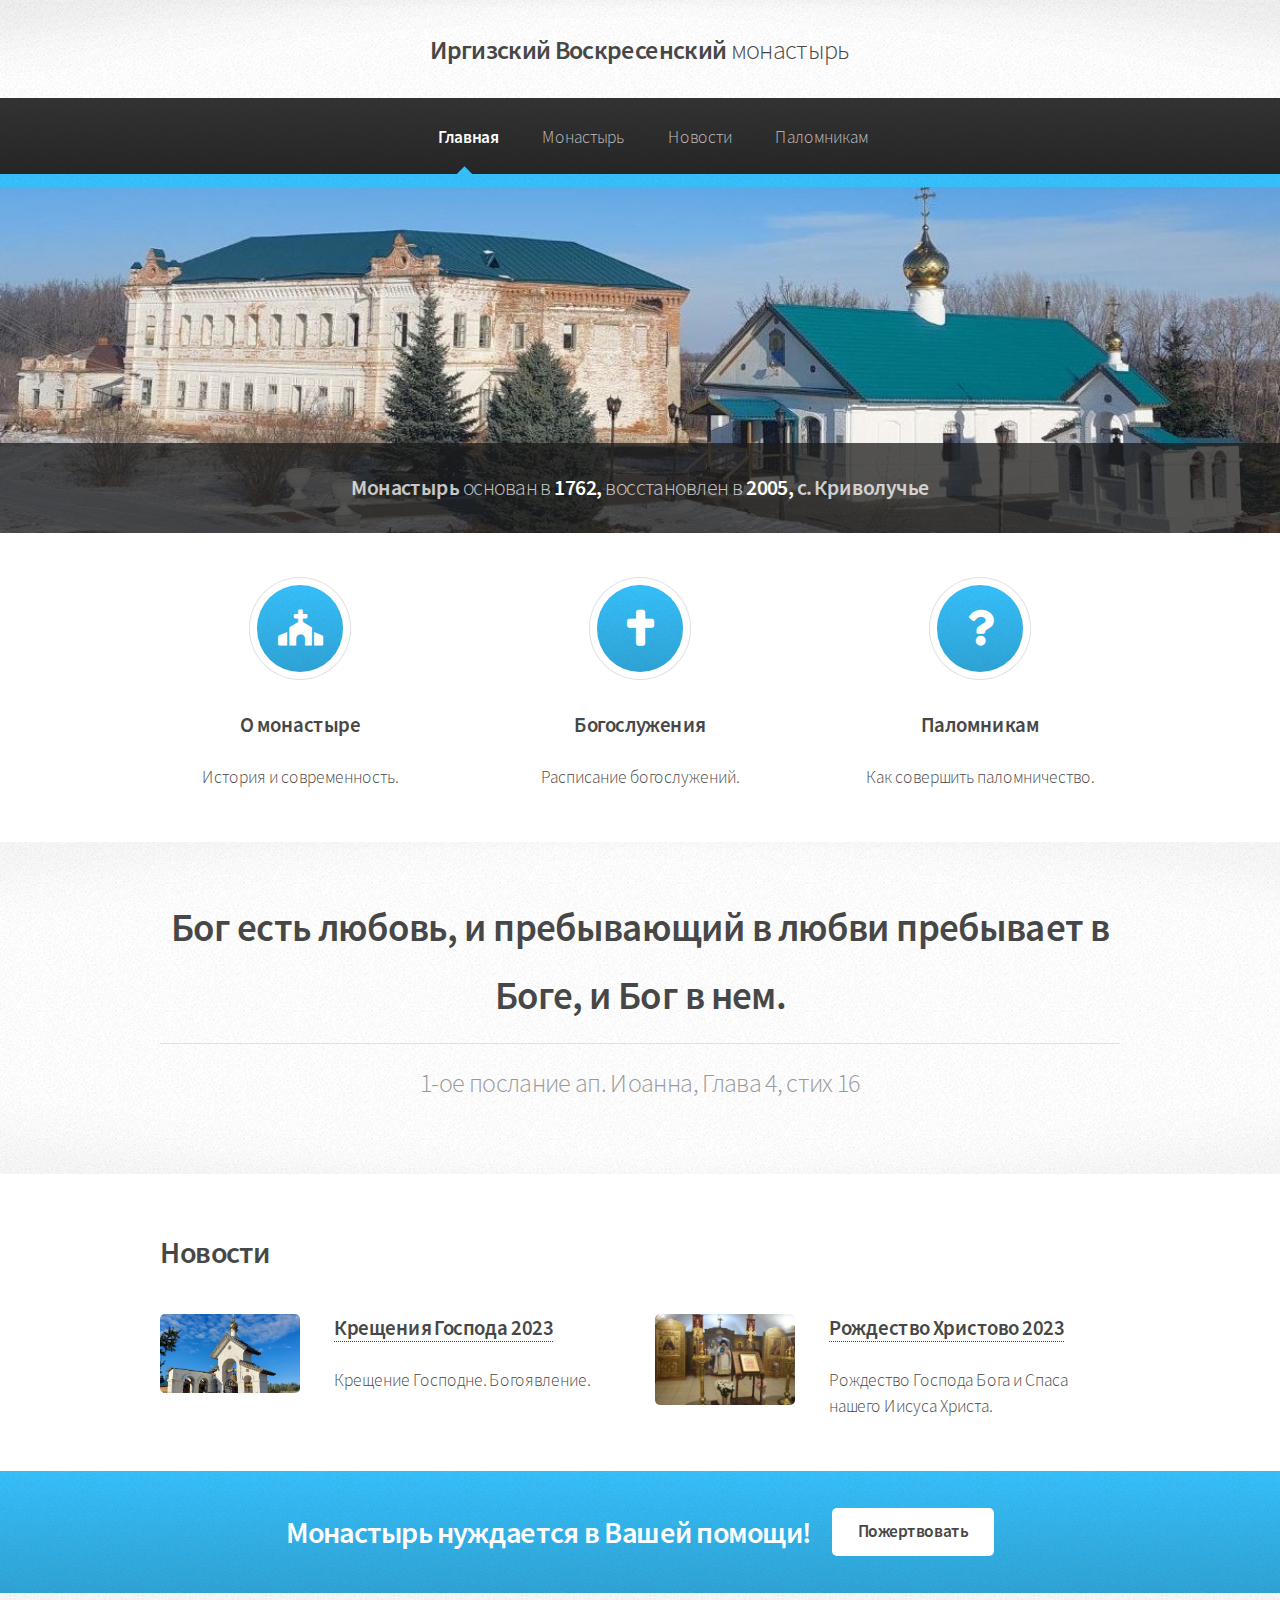
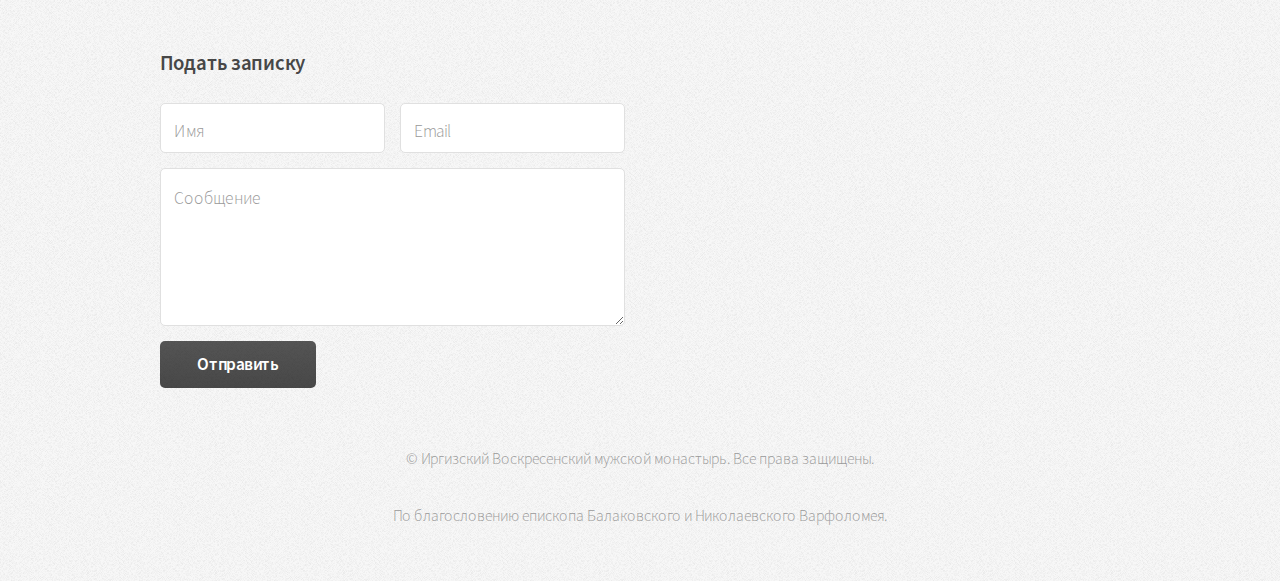
==== commit 755f84b0: "change base url" ====
--- a/index.html
+++ b/index.html
@@ -3,19 +3,19 @@
     <head>
 	<meta name="generator" content="Hugo 0.111.3">
 
-<title>Иргизский Воскресенский мужской монастырь, г. Балаково</title>
+<title>Иргизский Воскресенский мужской монастырь с. Криволучье Балаковского района</title>
 <meta charset="utf-8" />
 <meta name="viewport" content="width=device-width, initial-scale=1, user-scalable=no" />
 <link rel="stylesheet" href="/style.css" />
 <meta property="og:title" content="Главная" />
 <meta property="og:description" content="" />
 <meta property="og:type" content="website" />
-<meta property="og:url" content="http://example.org/" />
+<meta property="og:url" content="https://irg-mm.github.io/" />
 </head>
     <body class="is-preload">
         <div id="page-wrapper"><div id="header">
-    <h1><a href="http://example.org/" id="logo">
-        Иргизский Воскресенский <em>мужской монастырь</em>
+    <h1><a href="https://irg-mm.github.io/" id="logo">
+        Иргизский Воскресенский <em>монастырь</em>
     </a></h1>
 
     <nav id="nav">
@@ -40,7 +40,7 @@
 </div>
 <section id="banner">
     <header>
-        <h2><em><strong>Монастырь</strong></em> <em>основан в</em> 1763, <em>восстановлен в</em> 2005, <em><strong>с. Криволучье</strong></em></h2>
+        <h2><em><strong>Монастырь</strong></em> <em>основан в</em> 1762, <em>восстановлен в</em> 2005, <em><strong>с. Криволучье</strong></em></h2>
     </header>
 </section>
 <section class="wrapper style1">
@@ -118,7 +118,28 @@
 </section>
 <div id="footer">
     <div class="container">
-        <div class="row">
+        <div class="row"><section class="col-6 col-12-narrower">
+    <h3>Подать записку</h3>
+    <form method="POST" action="">
+        <div class="row gtr-50">
+            <div class="col-6 col-12-mobilep">
+                <input type="text" name="name" id="name" placeholder="Имя" />
+            </div>
+            <div class="col-6 col-12-mobilep">
+                <input type="email" name="email" id="email" placeholder="Email" />
+            </div>
+            <div class="col-12">
+                <textarea name="message" id="message" placeholder="Сообщение" rows="5"></textarea>
+            </div>
+            <div class="col-12">
+                <ul class="actions">
+                    <li><input type="submit" class="button alt" value="Отправить" />
+                </ul>
+            </div>
+        </div>
+    </form>
+</section>
+
         </div>
     </div>
 
@@ -128,12 +149,12 @@
     <div class="copyright">
         <ul class="menu">
             
-                <li>© Иргизский Воскресенский мужской монастырь. Все права защищены
+                <li>© Иргизский Воскресенский мужской монастырь. Все права защищены.
             
         </ul>
     </div>
     <div class="copyright">
-        По благословению епископа Балаковского и Николаевского Варфаломея. 
+        По благословению епископа Балаковского и Николаевского Варфоломея. 
     </div>
 </div>
 </div><script src="/js/jquery.min.js"></script>
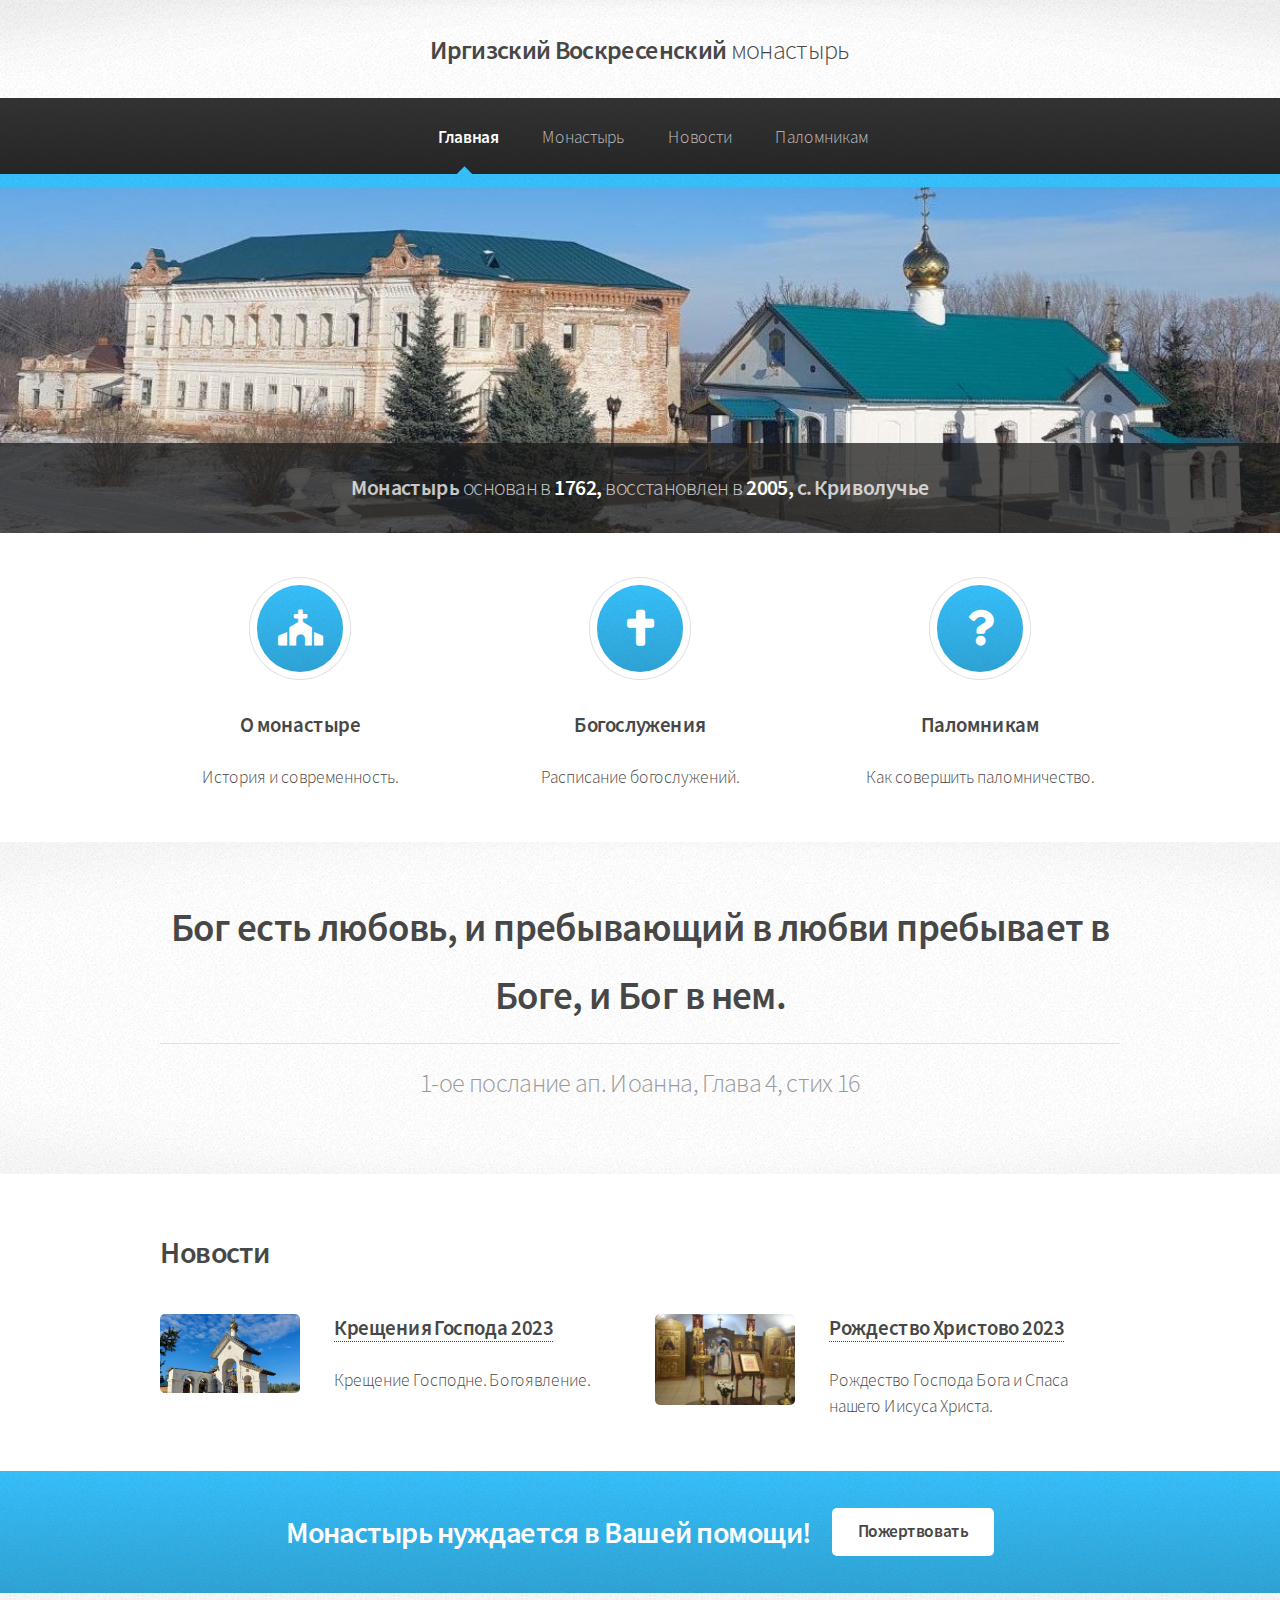
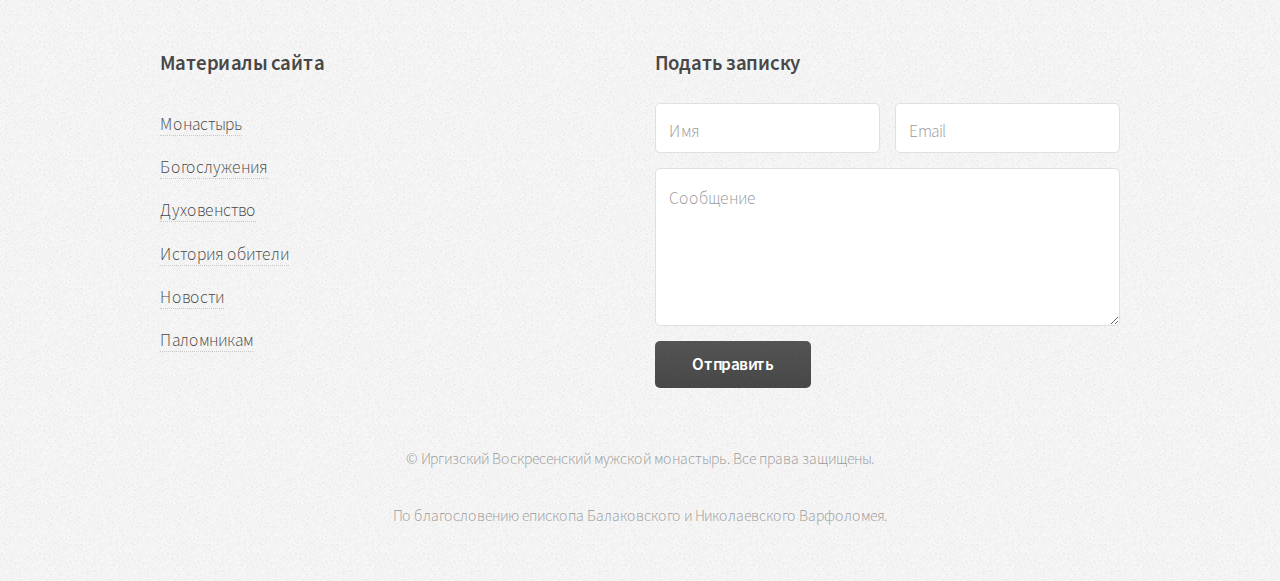
==== commit 54a58710: "add footer links" ====
--- a/index.html
+++ b/index.html
@@ -118,7 +118,19 @@
 </section>
 <div id="footer">
     <div class="container">
-        <div class="row"><section class="col-6 col-12-narrower">
+        <div class="row">
+                <section class="col-6 col-6-narrower col-12-mobilep">
+                    <h3>Материалы сайта</h3>
+                    <ul class="links">
+                            <li><a href="/%d0%bc%d0%be%d0%bd%d0%b0%d1%81%d1%82%d1%8b%d1%80%d1%8c/">Монастырь</a>
+                            <li><a href="/%d0%bc%d0%be%d0%bd%d0%b0%d1%81%d1%82%d1%8b%d1%80%d1%8c/%d0%b1%d0%be%d0%b3%d0%be%d1%81%d0%bb%d1%83%d0%b6%d0%b5%d0%bd%d0%b8%d1%8f/">Богослужения</a>
+                            <li><a href="/%d0%bc%d0%be%d0%bd%d0%b0%d1%81%d1%82%d1%8b%d1%80%d1%8c/%d0%b4%d1%83%d1%85%d0%be%d0%b2%d0%b5%d0%bd%d1%81%d1%82%d0%b2%d0%be/">Духовенство</a>
+                            <li><a href="/%d0%bc%d0%be%d0%bd%d0%b0%d1%81%d1%82%d1%8b%d1%80%d1%8c/%d0%b8%d1%81%d1%82%d0%be%d1%80%d0%b8%d1%8f/">История обители</a>
+                            <li><a href="/%d0%bd%d0%be%d0%b2%d0%be%d1%81%d1%82%d0%b8/">Новости</a>
+                            <li><a href="/%d0%bf%d0%b0%d0%bb%d0%be%d0%bc%d0%bd%d0%b8%d0%ba%d0%b0%d0%bc/">Паломникам</a>
+                    </ul>
+                </section>
+            <section class="col-6 col-12-narrower">
     <h3>Подать записку</h3>
     <form method="POST" action="">
         <div class="row gtr-50">
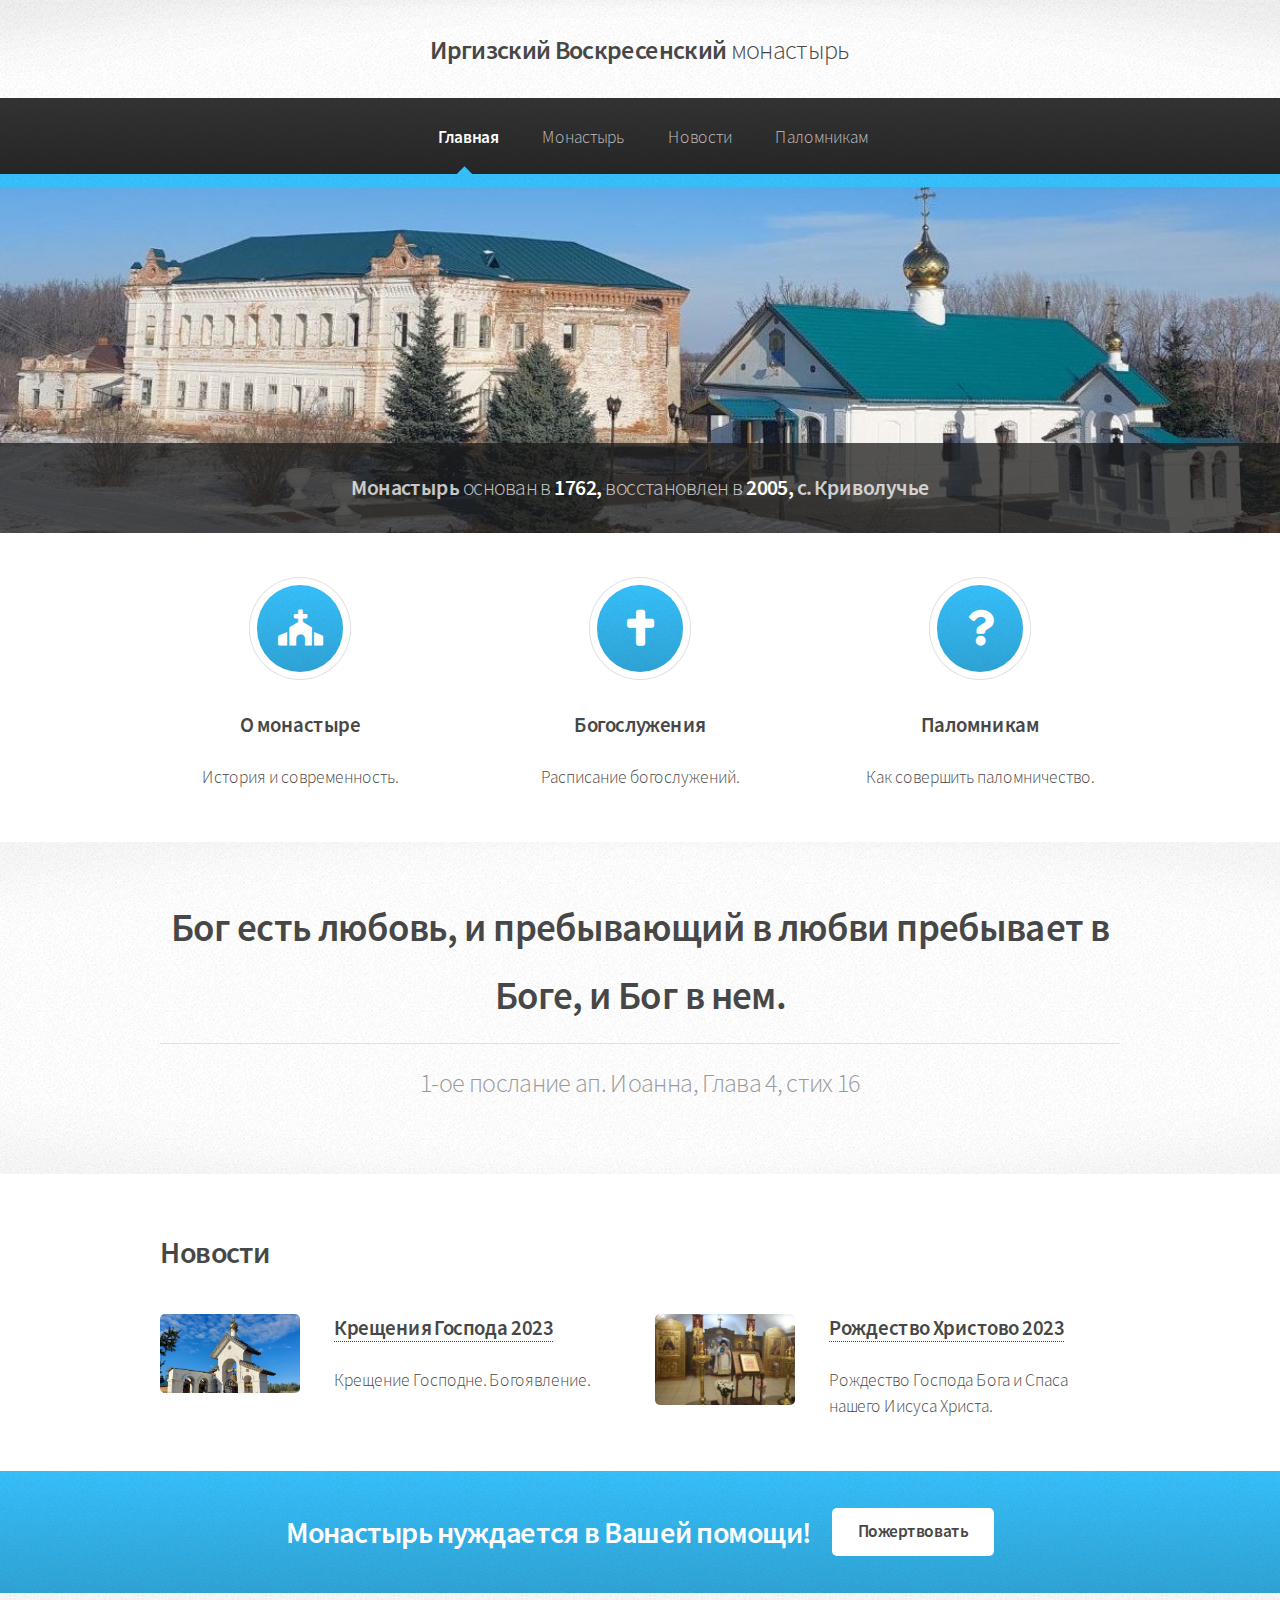
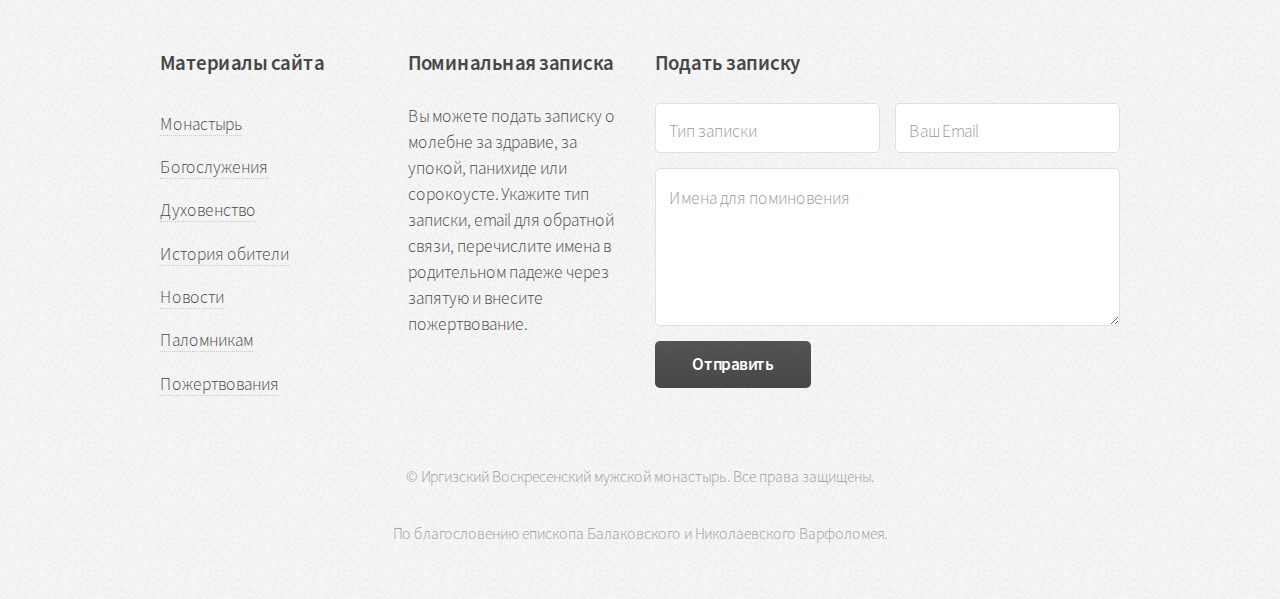
==== commit 907c153a: "add formspree" ====
--- a/index.html
+++ b/index.html
@@ -112,36 +112,44 @@
     <div class="container">
         <header>
             <h2>Монастырь нуждается в Вашей помощи!</h2>
-                <a href="#" class="button">Пожертвовать</a>
+                <a href="/%d0%bf%d0%be%d0%b6%d0%b5%d1%80%d1%82%d0%b2%d0%be%d0%b2%d0%b0%d0%bd%d0%b8%d1%8f/" class="button">Пожертвовать</a>
         </header>
     </div>
 </section>
 <div id="footer">
     <div class="container">
         <div class="row">
-                <section class="col-6 col-6-narrower col-12-mobilep">
+                <section class="col-3 col-6-narrower col-12-mobilep">
                     <h3>Материалы сайта</h3>
                     <ul class="links">
-                            <li><a href="/%d0%bc%d0%be%d0%bd%d0%b0%d1%81%d1%82%d1%8b%d1%80%d1%8c/">Монастырь</a>
-                            <li><a href="/%d0%bc%d0%be%d0%bd%d0%b0%d1%81%d1%82%d1%8b%d1%80%d1%8c/%d0%b1%d0%be%d0%b3%d0%be%d1%81%d0%bb%d1%83%d0%b6%d0%b5%d0%bd%d0%b8%d1%8f/">Богослужения</a>
-                            <li><a href="/%d0%bc%d0%be%d0%bd%d0%b0%d1%81%d1%82%d1%8b%d1%80%d1%8c/%d0%b4%d1%83%d1%85%d0%be%d0%b2%d0%b5%d0%bd%d1%81%d1%82%d0%b2%d0%be/">Духовенство</a>
-                            <li><a href="/%d0%bc%d0%be%d0%bd%d0%b0%d1%81%d1%82%d1%8b%d1%80%d1%8c/%d0%b8%d1%81%d1%82%d0%be%d1%80%d0%b8%d1%8f/">История обители</a>
-                            <li><a href="/%d0%bd%d0%be%d0%b2%d0%be%d1%81%d1%82%d0%b8/">Новости</a>
-                            <li><a href="/%d0%bf%d0%b0%d0%bb%d0%be%d0%bc%d0%bd%d0%b8%d0%ba%d0%b0%d0%bc/">Паломникам</a>
+                            <li><a href="/%d0%bc%d0%be%d0%bd%d0%b0%d1%81%d1%82%d1%8b%d1%80%d1%8c/">Монастырь</a></li>
+                            <li><a href="/%d0%bc%d0%be%d0%bd%d0%b0%d1%81%d1%82%d1%8b%d1%80%d1%8c/%d0%b1%d0%be%d0%b3%d0%be%d1%81%d0%bb%d1%83%d0%b6%d0%b5%d0%bd%d0%b8%d1%8f/">Богослужения</a></li>
+                            <li><a href="/%d0%bc%d0%be%d0%bd%d0%b0%d1%81%d1%82%d1%8b%d1%80%d1%8c/%d0%b4%d1%83%d1%85%d0%be%d0%b2%d0%b5%d0%bd%d1%81%d1%82%d0%b2%d0%be/">Духовенство</a></li>
+                            <li><a href="/%d0%bc%d0%be%d0%bd%d0%b0%d1%81%d1%82%d1%8b%d1%80%d1%8c/%d0%b8%d1%81%d1%82%d0%be%d1%80%d0%b8%d1%8f/">История обители</a></li>
+                            <li><a href="/%d0%bd%d0%be%d0%b2%d0%be%d1%81%d1%82%d0%b8/">Новости</a></li>
+                            <li><a href="/%d0%bf%d0%b0%d0%bb%d0%be%d0%bc%d0%bd%d0%b8%d0%ba%d0%b0%d0%bc/">Паломникам</a></li>
+                            <li><a href="/%d0%bf%d0%be%d0%b6%d0%b5%d1%80%d1%82%d0%b2%d0%be%d0%b2%d0%b0%d0%bd%d0%b8%d1%8f/">Пожертвования</a></li>
                     </ul>
                 </section>
-            <section class="col-6 col-12-narrower">
+            
+            <section class="col-3 col-6-narrower col-12-mobilep">
+                
+                <h3>Поминальная записка</h3>
+                <div class="links">
+                    Вы можете подать записку о молебне за здравие, за упокой, панихиде или сорокоусте. Укажите тип записки, email для обратной связи, перечислите имена в родительном падеже через запятую и внесите пожертвование.
+                </div>
+            </section><section class="col-6 col-12-narrower">
     <h3>Подать записку</h3>
-    <form method="POST" action="">
+    <form method="POST" action="https://formspree.io/f/xqkowdbz">
         <div class="row gtr-50">
             <div class="col-6 col-12-mobilep">
-                <input type="text" name="name" id="name" placeholder="Имя" />
+                <input type="text" name="name" id="name" placeholder="Тип записки" />
             </div>
             <div class="col-6 col-12-mobilep">
-                <input type="email" name="email" id="email" placeholder="Email" />
+                <input type="email" name="email" id="email" placeholder="Ваш Email" />
             </div>
             <div class="col-12">
-                <textarea name="message" id="message" placeholder="Сообщение" rows="5"></textarea>
+                <textarea name="message" id="message" placeholder="Имена для поминовения" rows="5"></textarea>
             </div>
             <div class="col-12">
                 <ul class="actions">
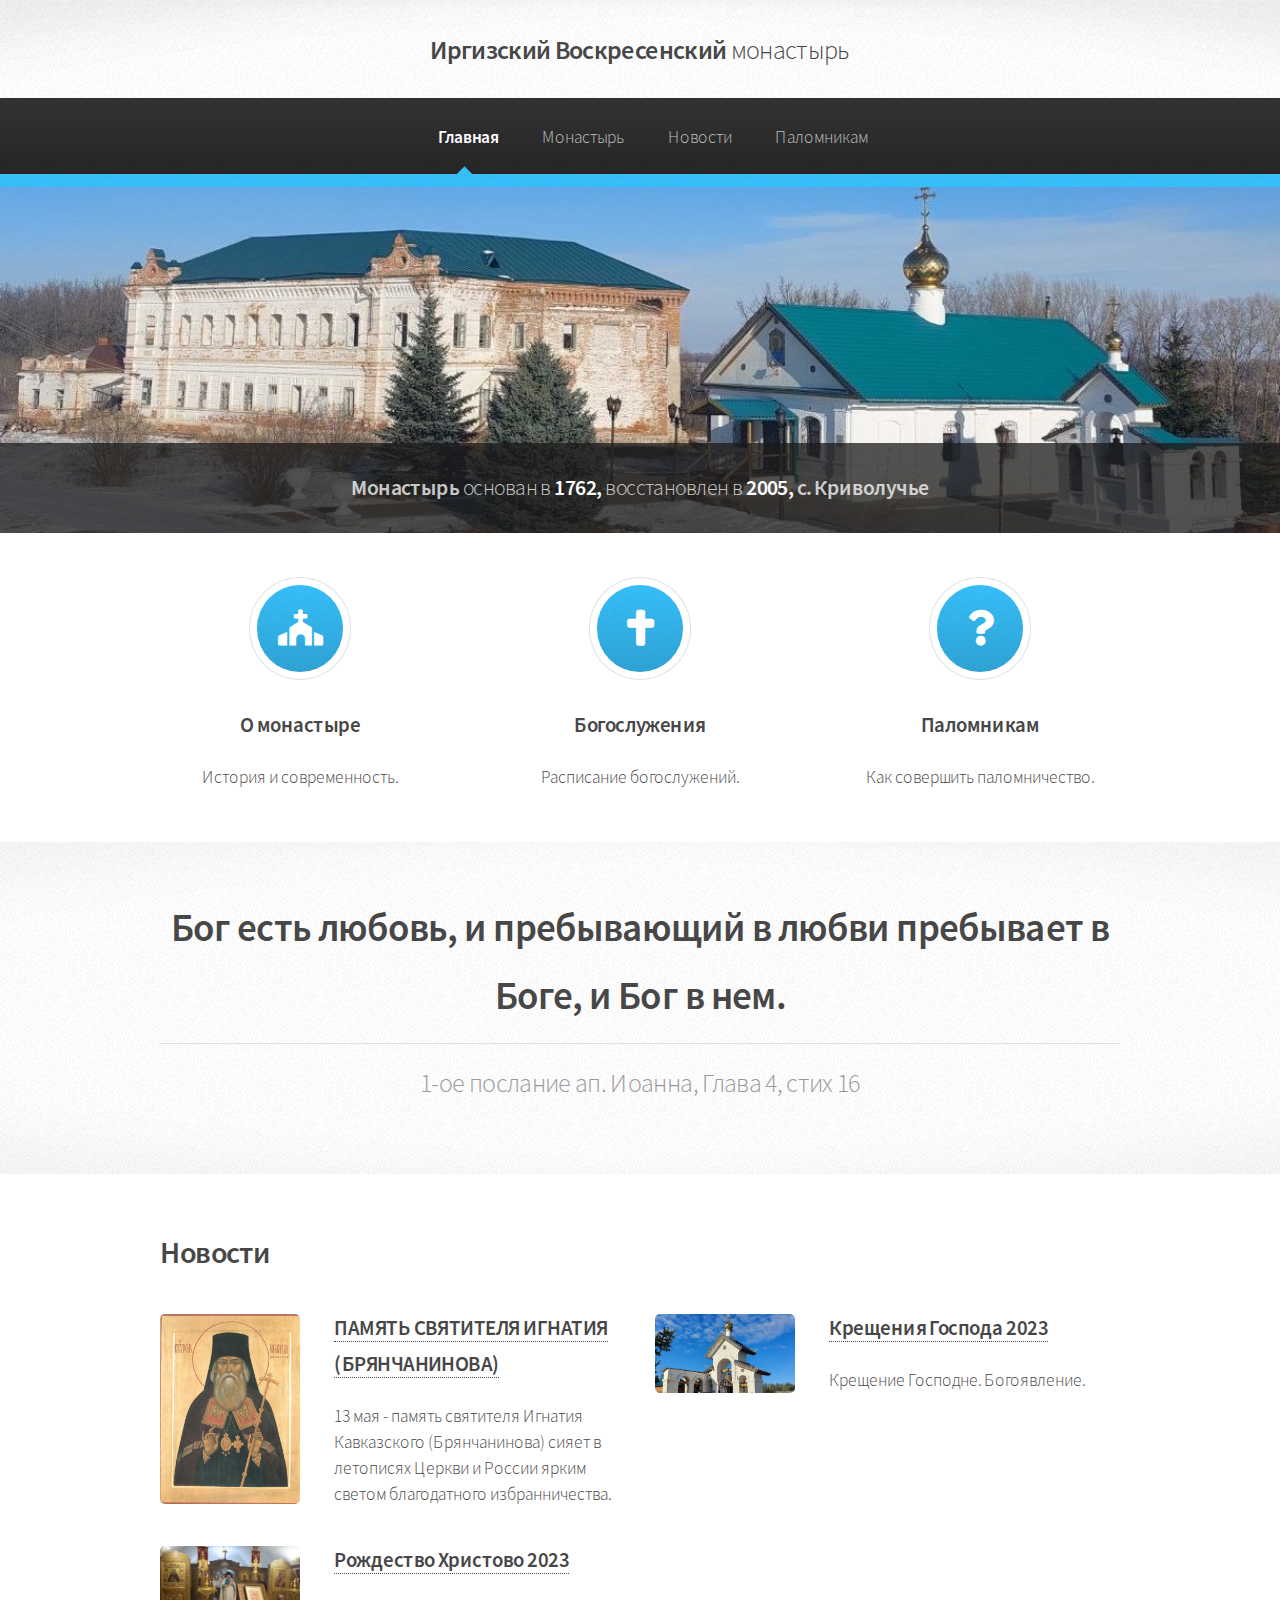
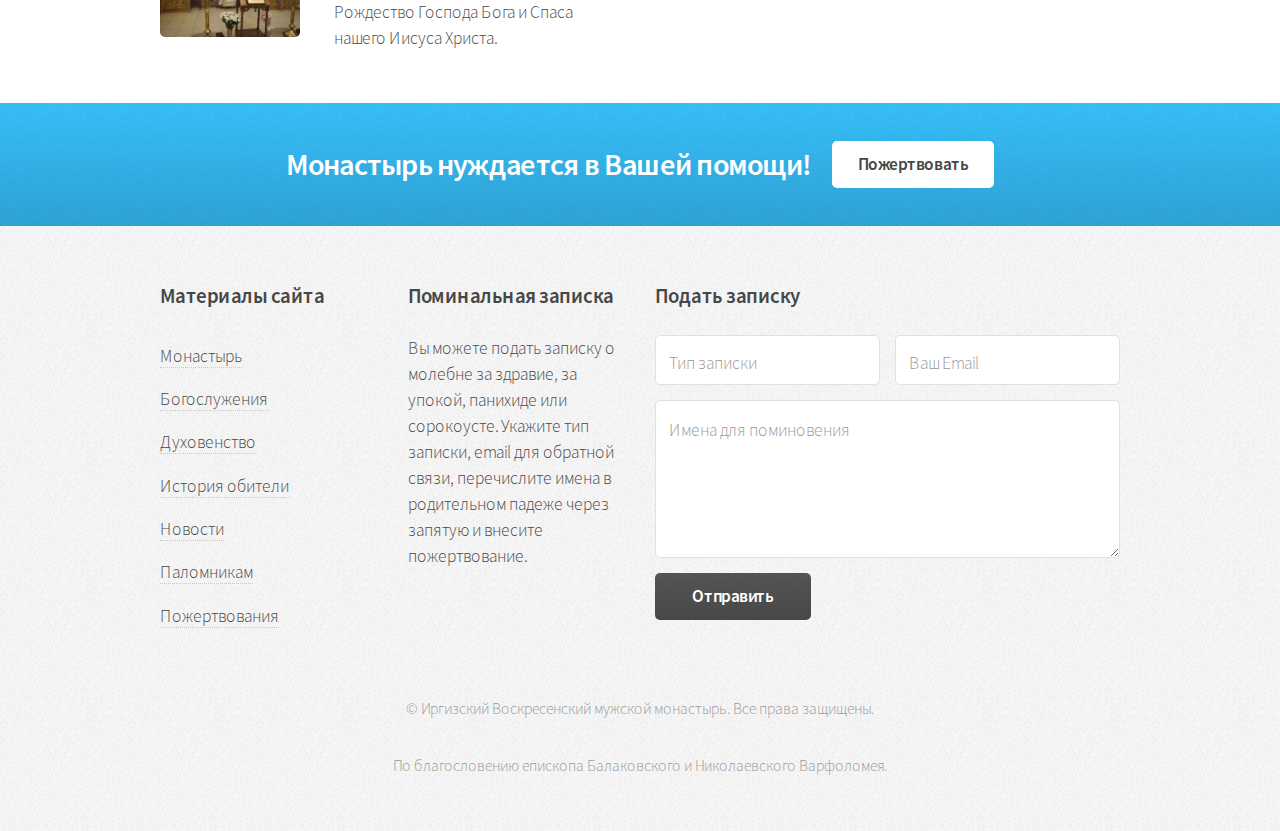
==== commit ea6d8a90: "add news 14.05.23" ====
--- a/index.html
+++ b/index.html
@@ -25,9 +25,9 @@
                 <li class="">
                     <a href="/%D0%BC%D0%BE%D0%BD%D0%B0%D1%81%D1%82%D1%8B%D1%80%D1%8C/">Монастырь</a><ul>
                         <li class="">
+                            <a href="/%D0%BC%D0%BE%D0%BD%D0%B0%D1%81%D1%82%D1%8B%D1%80%D1%8C/%D0%B1%D0%BE%D0%B3%D0%BE%D1%81%D0%BB%D1%83%D0%B6%D0%B5%D0%BD%D0%B8%D1%8F/">Богослужения</a>
+                        <li class="">
                             <a href="/%D0%BC%D0%BE%D0%BD%D0%B0%D1%81%D1%82%D1%8B%D1%80%D1%8C/%D0%B4%D1%83%D1%85%D0%BE%D0%B2%D0%B5%D0%BD%D1%81%D1%82%D0%B2%D0%BE/">Духовенство</a>
-                        <li class="">
-                            <a href="/%D0%BC%D0%BE%D0%BD%D0%B0%D1%81%D1%82%D1%8B%D1%80%D1%8C/%D0%B1%D0%BE%D0%B3%D0%BE%D1%81%D0%BB%D1%83%D0%B6%D0%B5%D0%BD%D0%B8%D1%8F/">Богослужения</a>
                         <li class="">
                             <a href="/%D0%BC%D0%BE%D0%BD%D0%B0%D1%81%D1%82%D1%8B%D1%80%D1%8C/%D0%B8%D1%81%D1%82%D0%BE%D1%80%D0%B8%D1%8F/">История</a>
                     </ul>
@@ -83,6 +83,18 @@
                 <div class="row">
             <section class="col-6 col-12-narrower">
     <div class="box post">
+        <a href="/%D0%BD%D0%BE%D0%B2%D0%BE%D1%81%D1%82%D0%B8/%D0%B4%D0%B5%D0%BD%D1%8C-%D0%BF%D0%B0%D0%BC%D1%8F%D1%82%D0%B8-%D1%81%D0%B2%D1%8F%D1%82%D0%B8%D1%82%D0%B5%D0%BB%D1%8F-%D0%B8%D0%B3%D0%BD%D0%B0%D1%82%D0%B8%D1%8F-%D0%B1%D1%80%D1%8F%D0%BD%D1%87%D0%B0%D0%BD%D0%B8%D0%BD%D0%BE%D0%B2%D0%B0/" class="image left"><img src="/images/ignatiy-brancheninov.jpg" alt="" /></a>
+        <div class="inner">
+            <h3><a href="/%D0%BD%D0%BE%D0%B2%D0%BE%D1%81%D1%82%D0%B8/%D0%B4%D0%B5%D0%BD%D1%8C-%D0%BF%D0%B0%D0%BC%D1%8F%D1%82%D0%B8-%D1%81%D0%B2%D1%8F%D1%82%D0%B8%D1%82%D0%B5%D0%BB%D1%8F-%D0%B8%D0%B3%D0%BD%D0%B0%D1%82%D0%B8%D1%8F-%D0%B1%D1%80%D1%8F%D0%BD%D1%87%D0%B0%D0%BD%D0%B8%D0%BD%D0%BE%D0%B2%D0%B0/">ПАМЯТЬ СВЯТИТЕЛЯ ИГНАТИЯ (БРЯНЧАНИНОВА)</a></h3>
+            
+            <p>
+                13 мая - память святителя Игнатия Кавказского (Брянчанинова) сияет в летописях Церкви и России ярким светом благодатного избранничества.
+            </p>
+        </div>
+    </div>
+</section>
+<section class="col-6 col-12-narrower">
+    <div class="box post">
         <a href="/%D0%BD%D0%BE%D0%B2%D0%BE%D1%81%D1%82%D0%B8/%D0%B1%D0%BE%D0%B3%D0%BE%D1%8F%D0%B2%D0%BB%D0%B5%D0%BD%D0%B8%D0%B5-2023/" class="image left"><img src="/images/irgizskiy-monastyr.jpg" alt="" /></a>
         <div class="inner">
             <h3><a href="/%D0%BD%D0%BE%D0%B2%D0%BE%D1%81%D1%82%D0%B8/%D0%B1%D0%BE%D0%B3%D0%BE%D1%8F%D0%B2%D0%BB%D0%B5%D0%BD%D0%B8%D0%B5-2023/">Крещения Господа 2023</a></h3>
@@ -93,7 +105,9 @@
         </div>
     </div>
 </section>
-<section class="col-6 col-12-narrower">
+</div>
+                <div class="row">
+            <section class="col-6 col-12-narrower">
     <div class="box post">
         <a href="/%D0%BD%D0%BE%D0%B2%D0%BE%D1%81%D1%82%D0%B8/%D1%80%D0%BE%D0%B6%D0%B4%D0%B5%D1%81%D1%82%D0%B2%D0%BE-%D1%85%D1%80%D0%B8%D1%81%D1%82%D0%BE%D0%B2%D0%BE-2023/" class="image left"><img src="/images/%d0%bc%d0%be%d0%bd%d0%b0%d1%81%d1%82%d1%8b%d1%80%d1%8c_%d1%80%d0%be%d0%b6%d0%b4%d0%b5%d1%81%d1%82%d0%b2%d0%be_2023-01-07_03-00-58.jpg" alt="" /></a>
         <div class="inner">
@@ -105,7 +119,7 @@
         </div>
     </div>
 </section>
-</div>
+
     </div>
 </section>
 <section id="cta" class="wrapper style3">
